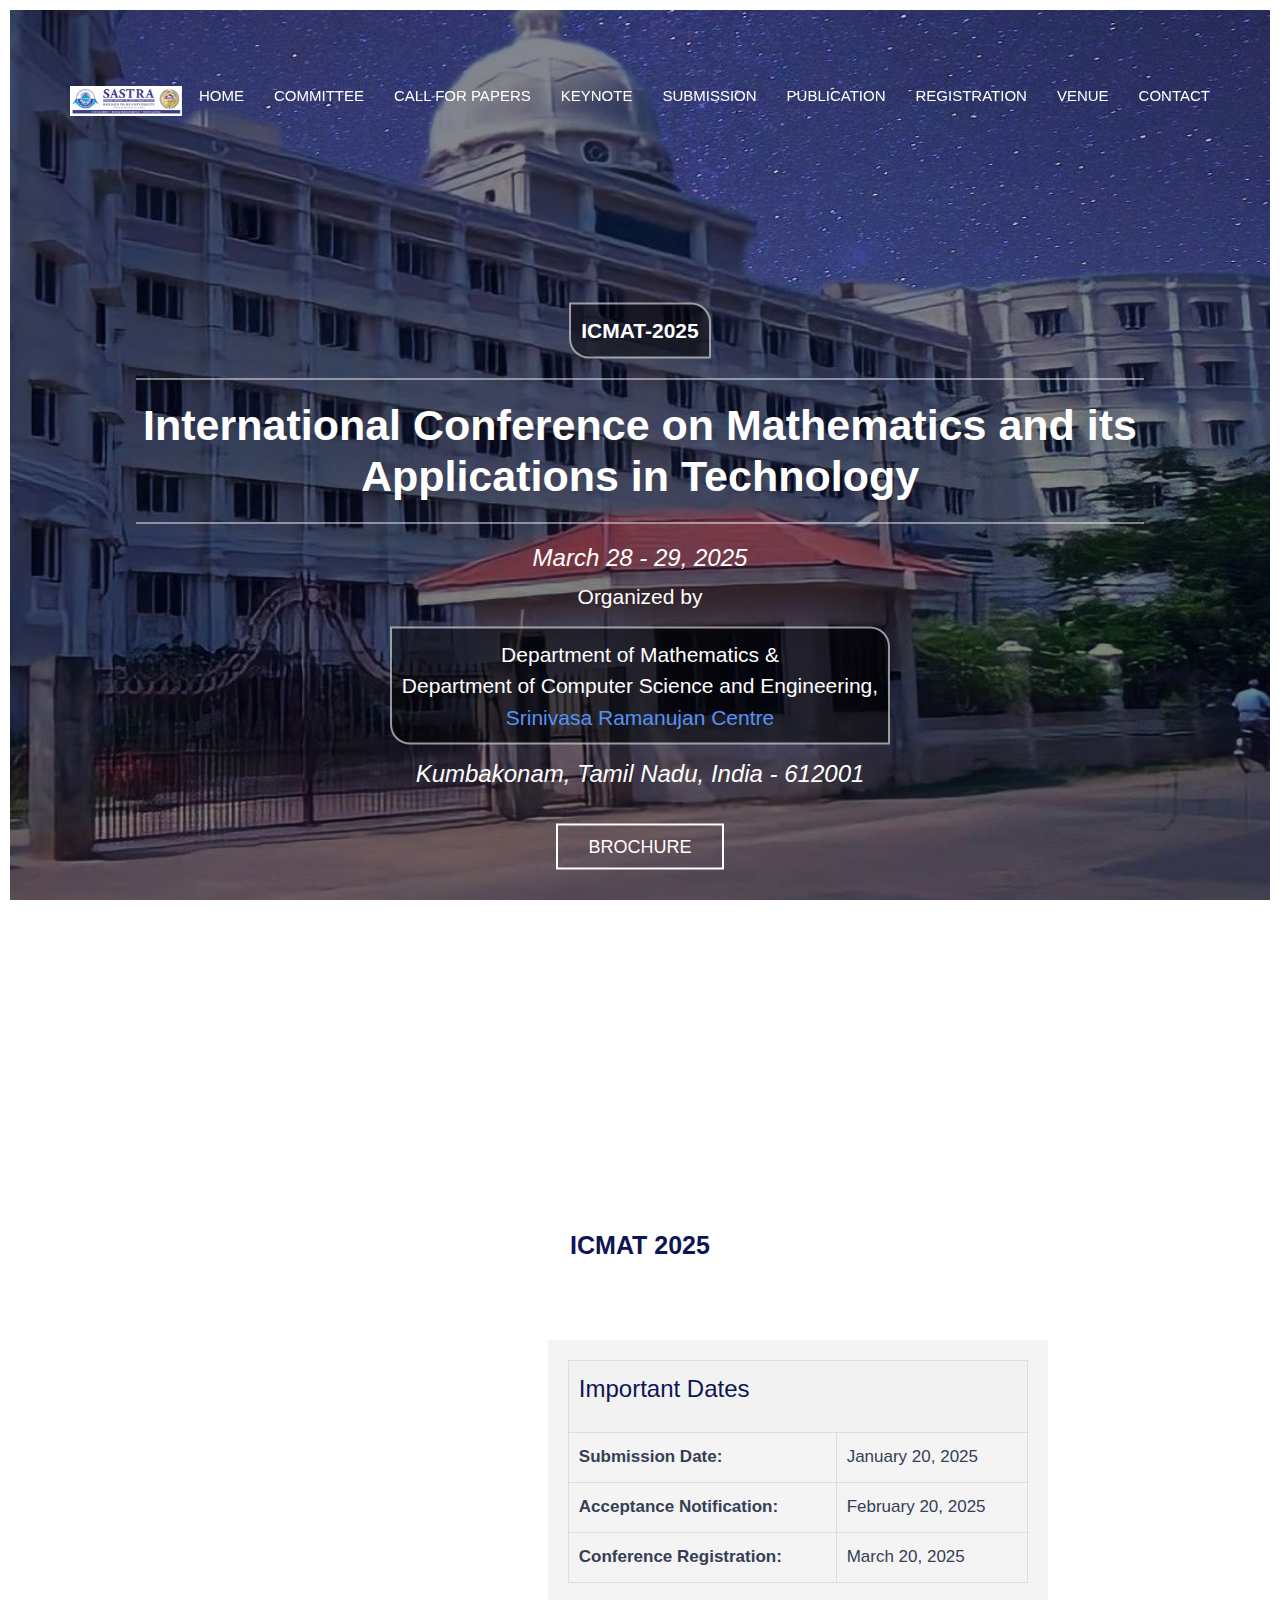
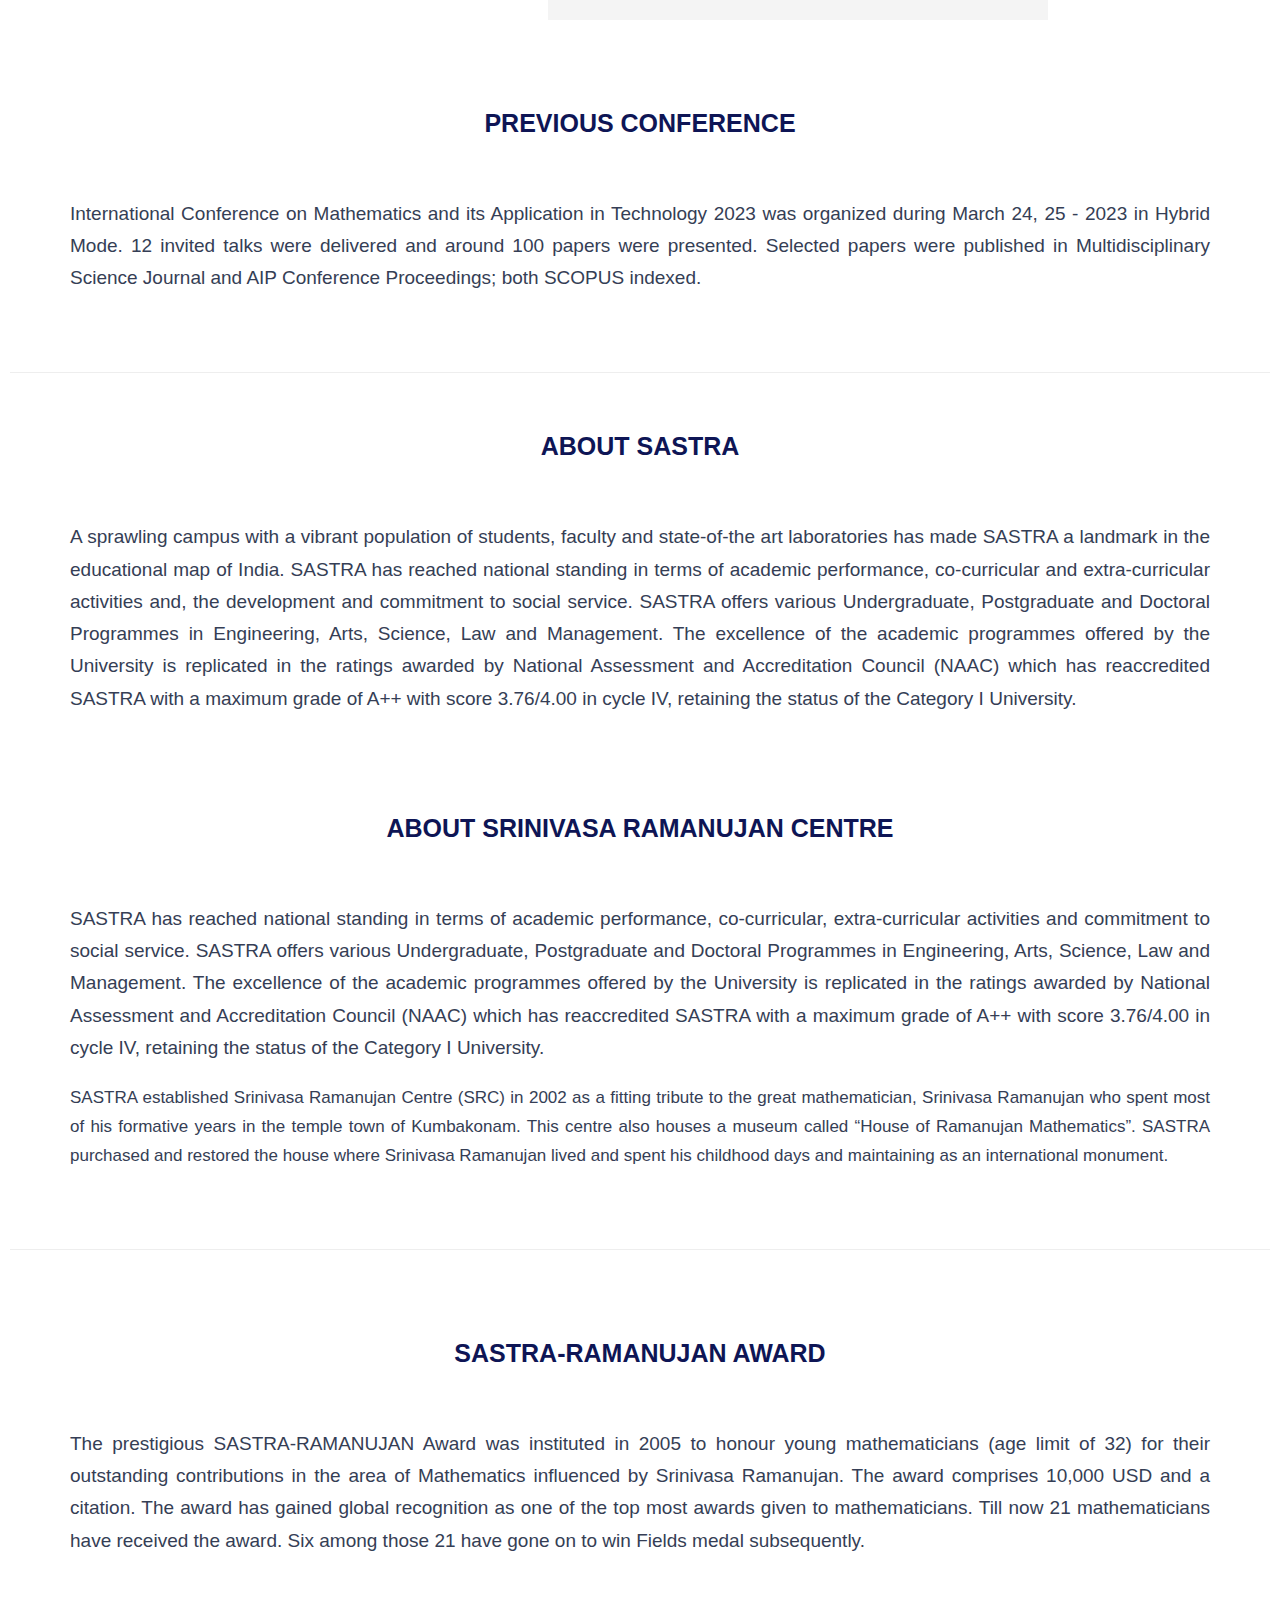
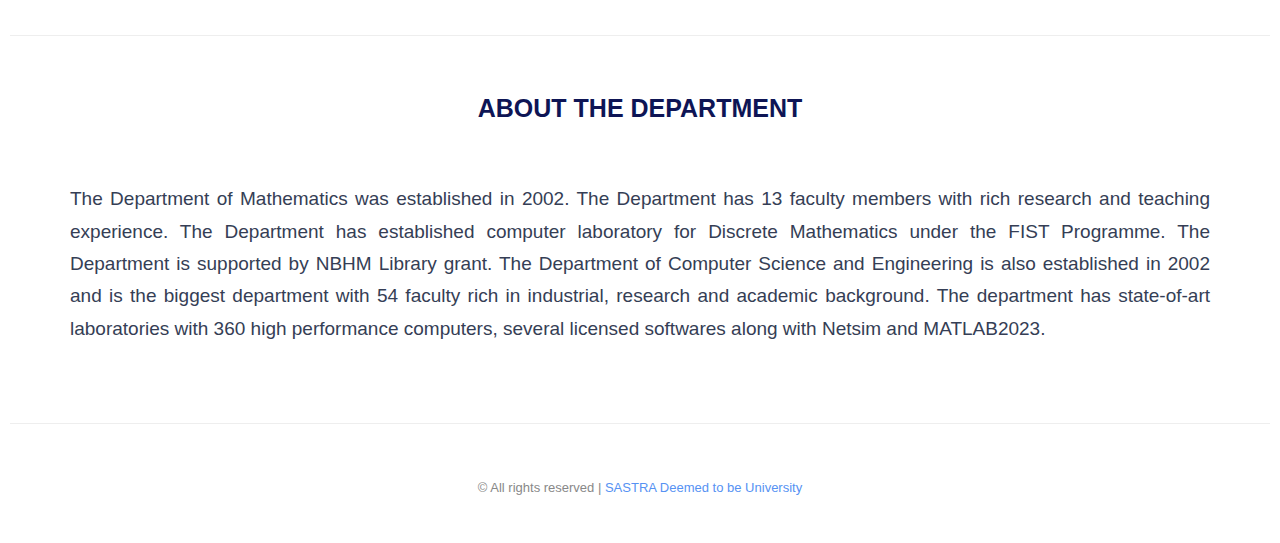
==== index.html @ dbd2f898 "Logo Redirection update" ====
<!DOCTYPE html>
<html>
<head>
    <meta charset="utf-8">
    <meta http-equiv="X-UA-Compatible" content="IE=edge">
    <meta name="viewport" content="width=device-width, initial-scale=1">
    <title>ICMAT-2025</title>
    <!-- favicon -->
    <link href="src.png" rel="icon">
    <!-- web-fonts -->
    <!-- <link href='https://fonts.googleapis.com/css?family=Roboto:100,300,400,700,500' rel='stylesheet' type='text/css'> -->
    <!-- Bootstrap -->
    <link href="css/bootstrap.min.css" rel="stylesheet">
    <!-- Style CSS -->
    <link href="css/style.css" rel="stylesheet">
    <style>
        body {
	        font-family: 'Arial', sans-serif;
        }
        section {
            margin: 3% !important;
        }

        .container1 {
            max-width: 1000px;
            margin: 0 auto;
            box-sizing: border-box;
            overflow: hidden;
            display: flex;
            flex-wrap: wrap;
            }

        /* Style for the image section */
            .image-section1 {
            flex: 1;
            box-sizing: border-box;
            padding: 20px;
            width: 400px; /* Set a fixed width for larger screens */
            height: 300px; /* Set a fixed height */
            overflow: hidden; /* Hide overflow content */
            position: relative; /* Position relative for absolute positioning */
            }

            .image-section1 img {
            width: 100%;
            height: 100%; /* Set the height to 100% to match the container size */
            display: block;
            opacity: 0;
            transition: opacity 0.5s ease-in-out;
            }

            .image-section1 .transparent-block {
            width: 100%;
            height: 100%;
            background: transparent; /* Set background to transparent */
            position: absolute;
            top: 0;
            left: 0;
            }

            /* Style for the dates section */
            .dates-section {
            flex: 1;
            box-sizing: border-box;
            padding: 20px;
            background-color: #f4f4f4;
            margin-top: 20px;
            }

            /* Media query for responsive design */
            @media (max-width: 768px) {
            .container1 {
                flex-direction: column;
            }
            .dates-section {
                margin-top: 50px;
            }

            img {
                height: 100px;
            }
            .image-section1 {
                width: 100%; /* Take full width on smaller screens */
                max-width: none; /* Remove the fixed width on smaller screens */
            }
            }
            
            table {
                width: 100%;
                padding: 10%;
                border-collapse: collapse;
                padding-top: 50px;
            }
            
                /* Style for table headers */
            th, td {
                border: 1px solid #ddd;
                padding: 10px;
                text-align: left;
            }
            
            th {
                background-color: #f2f2f2;
            }
    </style>
</head>

<body id="page-top" data-spy="scroll" data-target=".navbar">
<div id="main-wrapper">
    <!-- Page Preloader -->
    <div id="preloader">
        <div id="status">
            <div class="status-mes"></div>
        </div>
    </div>

    <header class="header">
        <!-- Navigation -->
        <nav class="navbar main-menu" role="navigation">
            <div class="container">
                <div class="navbar-header">
                    <button type="button" class="navbar-toggle" data-toggle="collapse" data-target=".navbar-main-collapse">
                        <span class="sr-only">Toggle navigation</span>
                        <span class="icon-bar"></span>
                        <span class="icon-bar"></span>
                        <span class="icon-bar"></span>
                    </button>
                    <a class="navbar-brand page-scroll" href="https://www.sastra.edu/"><img src="sas24.jpg" alt="SASTRA"></a>
                </div>

                <!-- Collect the nav links, forms, and other content for toggling -->
                <div class="collapse navbar-collapse navbar-right navbar-main-collapse">
                    <ul class="nav navbar-nav">
                        <!-- Hidden li included to remove active class from about link when scrolled up past about section -->
                        <li class="hidden"><a href="#page-top"></a></li>
                        <li><a class="page-scroll" href="index.html">Home</a></li>
                        <li><a class="page-scroll" href="committee.html">Committee</a></li>
                        <li><a class="page-scroll" href="call-for-paper.html">Call for Papers</a></li>
                        <li><a class="page-scroll" href="keynote.html">Keynote</a></li>
                        <li><a class="page-scroll" href="submission.html">Submission</a></li>
                        <li><a class="page-scroll" href="publication.html">Publication</a></li>
                        <li><a class="page-scroll" href="registration.html">Registration</a></li>
                        <li><a class="page-scroll" href="venue.html">Venue</a></li>
                        
                        <li><a class="page-scroll" href="contact.html">Contact</a></li>
                    </ul>
                </div>
                <!-- /.navbar-collapse -->
            </div>
            <!-- /.container -->
        </nav>

        <!-- .nav -->

    </header>

    <div style="height: 130vh;" class="jumbotron text-center">
        <div class="content">
            <p class="lead" style="text-align: center;">
                <strong class = "circle-border">ICMAT-2025 </strong>
            </p> <hr>
            <h1>International Conference on Mathematics and its Applications in Technology</h1><hr>
            <!--<div class="scrolling-text">Your scrolling text goes here. Make it as long as you want!</div>-->
            
            <div  class="event-date"><strong style="font-weight: 300;"><em>March 28 - 29, 2025</em></strong></div>
            <p style="text-align: center;"> Organized by </p>
            <p class="lead" style="text-align: center;">
                <b class = "circle-border"> Department of Mathematics &amp; <br> Department of Computer Science and Engineering, <br>
                    <a href="https://www.sastra.edu/" target="_blank">Srinivasa Ramanujan Centre</a>
                </b>
                <div class="event-date"><strong style="font-weight: 170;"><em>Kumbakonam, Tamil Nadu, India - 612001</em></strong></div>
            </p>
            <a href="ICMAT2025_Brochure.pdf" download>
                <button style="padding-top: .9%; padding-bottom: .9%;" type="button" class="btn btn-default btn-lg">Brochure</button>
            </a>
                    </div>
    </div>
    <!-- .Jumbotron-->
  
    <div style="padding-top: 50px;" class="section-title">
        <h1>ICMAT 2025</h1>
    </div>
    <section class="container1">
        
    <!-- Image Section -->
    <div class="image-section1" id="imageSection1">
        <!-- Transparent block as a placeholder -->
        <div class="transparent-block"></div>
        <!-- Image will be dynamically updated here -->
        <img src="" alt="">
      </div>

    <!-- Dates Section -->
    <div class="dates-section">
      <table>
        <thead>
            <th colspan="2" ><h3>Important Dates</h3></th>
        </thead>
        <tbody>
            <tr>
                <td>
                    <strong>Submission Date:</strong>
                </td>
                <td> January 20, 2025</td>
            </tr>
            <tr>
                <td>
                    <strong>Acceptance Notification:</strong> 
                </td>
                <td> February 20, 2025</td>
            </tr>
            <tr>
                <td>
                    <strong>Conference Registration:</strong> 
                </td>
                <td> March 20, 2025</td>
            </tr>
        </tbody>
      </table>
    </div>
  </section>


    <section style="padding-top: 50px;"  id="section-intro" class="section-wrapper about-event">
        
        <div class="container">
            <div class="section-title">
                <h1>PREVIOUS CONFERENCE</h1>
            </div>
            <p class="lead">
                International Conference on Mathematics and its Application in Technology 2023 was organized during March 24, 25 - 2023 in Hybrid Mode. 12 invited talks were delivered and around 100 papers were presented. Selected papers were published in Multidisciplinary Science Journal and AIP Conference Proceedings; both SCOPUS indexed.
            </p>
        </div>
    </section>
<hr>    <!-- .about-event -->
    <section class="section-wrapper about-event">
        <div class="container">
            <div class="section-title">
                <h1>ABOUT SASTRA</h1>
            </div>
            <p class="lead">
                A sprawling campus with a vibrant population of students, faculty and state-of-the art laboratories has made SASTRA a landmark in the educational map of India. SASTRA has reached national standing in terms of academic performance, co-curricular and extra-curricular activities and, the development and commitment to social service. SASTRA offers various Undergraduate, Postgraduate and Doctoral Programmes in Engineering, Arts, Science, Law and Management. The excellence of the academic programmes offered by the University is replicated in the ratings awarded by National Assessment and Accreditation Council (NAAC) which has reaccredited SASTRA with a maximum grade of A++ with score 3.76/4.00 in cycle IV, retaining the status of the Category I University.
            </p>
        </div>
    </section>
    <section  class="section-wrapper about-event">
        <div class="container">
            <div class="section-title">
                <h1>ABOUT SRINIVASA RAMANUJAN CENTRE</h1>
            </div>
            <p class="lead">
                SASTRA has reached national standing in terms of 
academic performance, co-curricular, extra-curricular 
activities and commitment to social service. SASTRA 
offers various Undergraduate, Postgraduate and 
Doctoral Programmes in Engineering, Arts, Science, 
Law and Management. The excellence of the academic 
programmes offered by the University is replicated in 
the ratings awarded by National Assessment and 
Accreditation Council (NAAC) which has reaccredited 
SASTRA with a maximum grade of A++ with score 
3.76/4.00 in cycle IV, retaining the status of the 
Category I University. 
            </p>
            <p>
                
 SASTRA established Srinivasa Ramanujan Centre 
 (SRC) in 2002 as a fitting tribute to the great 
 mathematician, Srinivasa Ramanujan who spent most of 
 his formative years in the temple town of Kumbakonam. 
 This centre also houses a museum called “House of 
 Ramanujan Mathematics”. 
 SASTRA purchased and restored the house where 
 Srinivasa Ramanujan lived and spent his childhood 
 days and maintaining as an international monument.
 
            </p>
        </div>
    </section>
    <hr>
    <section style="padding-top: 50px;" class="section-wrapper about-event">
        <div class="container">
            <div class="section-title">
                <h1>SASTRA-RAMANUJAN AWARD</h1>
            </div>
            <p class="lead">
                The prestigious SASTRA-RAMANUJAN Award was 
                instituted in 2005 to honour young mathematicians (age 
                limit of 32) for their outstanding contributions in the area 
                of Mathematics influenced by Srinivasa Ramanujan. 
                The award comprises 10,000 USD and a citation. The 
                award has gained global recognition as one of the top 
                most awards given to mathematicians. Till now 21 
                mathematicians have received the award. Six among 
                those 21 have gone on to win Fields medal 
                subsequently.
            </p>
        </div>
    </section>
    <hr>
    <section  class="section-wrapper about-event">
        <div class="container">
            <div class="section-title">
                <h1>ABOUT THE DEPARTMENT</h1>
            </div>
            <p class="lead">
                The Department of Mathematics was established in 
2002. The Department has 13 faculty members with rich 
research and teaching experience. The Department has 
established computer laboratory for Discrete 
Mathematics under the FIST Programme. The 
Department is supported by NBHM Library grant. 
 The Department of Computer Science and 
Engineering is also established in 2002 and is the 
biggest department with 54 faculty rich in industrial, 
research and academic background. The department 
has state-of-art laboratories with 360 high performance 
computers, several licensed softwares along with 
Netsim and MATLAB2023.
            </p>
        </div>
    </section>
    <hr>

    <footer class="footer">
        <div class="copyright-section">
            <div class="container">
                <div class="col-md-12">
                    <div class="copytext text-center">&copy; All rights reserved |  <a href="https://www.sastra.edu/" target="_blank">SASTRA Deemed to be University</a></div>
                </div>
            </div>
            <!-- .container -->
        </div>
        <!-- .copyright-section -->
    </footer>
    <!-- .footer -->

</div>
<!-- #main-wrapper -->

<script>

const imageSection1 = document.getElementById('imageSection1');
    const imageFolder = 'img/';
    const numImages = 10;
    let currentIndex = 1;

    function changeImage() {
      const imgElement = imageSection1.querySelector('img');
      imgElement.style.opacity = 0;
      setTimeout(() => {
        imgElement.src = `${imageFolder}${currentIndex}.jpg`;
        imgElement.style.opacity = 1;
        currentIndex = (currentIndex % numImages) + 1;
      }, 500);
    }

    setInterval(changeImage, 3000);
</script>

<!-- jquery -->
<script src="js/jquery-2.1.4.min.js"></script>

<!-- Bootstrap -->
<script src="js/bootstrap.min.js"></script>

<!-- Plugin JavaScript -->
<script src="js/jquery.easing.min.js"></script>

<!-- Google Maps API Key - Use your own API key to enable the map feature. More information on the Google Maps API can be found at https://developers.google.com/maps/ -->


<!--<script src="js/one-page-nav.js"></script>-->
<script src="js/scripts.js"></script>
</body>
</html>
---- css/style.css ----
/*
Template Name: finadvisor
Description: HTML5 / CSS3 One Page
Version: 1.0
Author: uiCookies.com
*/

/*------------------------------------------------------------------
[Table of contents]

1. Body
    2. Global Typography
    3. Section Background / .gray-bg / .white-bg
	4. Header /
	    4.1. .top-bar
		4.2. Navigation / .navbar
	5. Hero Slider / .hero-slide
	6. Services / .services
	7. About Us / .about-us
	8. Testimonial / .testimonialOne
	9. Team / .team
	10. Pricing Table / .pricing-section
	11. Client Logo / .client-logo
	12. Contact Section
	    12.1. #googleMap
	    12.2. Contact Form
	13. Footer / .footer
	14. Preloader / #preloader




# [Color codes]

# Body  (text): #888
# Heading Color #0E1555
# Theme Color (link color) #4286f4
# Mid grey (sub header) #666666
# -------------------------------------------------------------------*/

body {
  font-family: "Roboto", sans-serif;
  font-size: 17px;
  line-height: 1.7em;
  color: #353e55;
  font-weight: 100;
  background: #ffffff;
  border: 10px solid #fff;
}

b {
  font-weight: 300;
}
.circle-border {
  display: inline-block;
  padding: 10px;
  border: 2px solid rgba(255, 255, 255, 0.576); /* Border color */
  border-radius: 40%; /* Makes it a circle */
  background-color: rgba(0, 0, 0, 0.5);
  border-top-left-radius: 0;
  border-top-right-radius: 20px;
  border-bottom-left-radius: 20px;
  border-bottom-right-radius: 0;
}

/* --------------------------------------
 * Global Typography
 *------------------------------------------*/

h1,
h2,
h3,
h4,
h5,
h6 {
  margin: 0 0 15px;
  color: #0e1555;
}

img {
  vertical-align: middle;
}

h1 {
  font-size: 25px;
  line-height: 1.2em;
  font-weight: 700;
}

h2 {
  font-size: 37px;
  line-height: 1.5em;
  font-weight: 400;
}

h3 {
  font-size: 24px;
  line-height: 1.5em;
  font-weight: 300;
}

h4 {
  font-size: 18px;
  line-height: 1.5em;
  font-weight: 300;
}

h5 {
  font-size: 16px;
  line-height: 1.5em;
  font-weight: 500;
}

h6 {
  font-size: 15px;
  line-height: 24px;
}

/* --------------------------------------
 * LINK STYLE
 *------------------------------------------*/
a {
  color: #5692f3;
  text-decoration: none;
  -webkit-transition: all 0.3s ease 0s;
  -moz-transition: all 0.3s ease 0s;
  -o-transition: all 0.3s ease 0s;
  transition: all 0.3s ease 0s;
}

a,
a:active,
a:focus,
a:active {
  text-decoration: none;
  outline: none;
}

a:hover,
a:focus {
  text-decoration: none;
  color: #999999;
}

p {
  margin-bottom: 20px;
  text-align: justify;
  /* text-align-last: center; */
}

p.lead {
  font-size: 19px;
  line-height: 1.7em;
}

ul {
  margin: 0;
  padding: 0;
  list-style: none;
}

/*Button Style*/
.btn {
  padding: 10px 30px;
  margin-bottom: 0;
  font-size: 16px;
  border-radius: 0;
  font-weight: 500;
  border-width: 2px;
  text-transform: uppercase;
}

.btn-lg {
  font-size: 18px;
  padding: 15px 30px;
}

/*btn-primary*/
.btn-primary {
  background-color: #4286f4;
  border-color: #4286f4;
}

.btn-primary:hover,
.btn-primary:focus,
.btn-primary:active:focus {
  background: transparent;
  color: #4286f4;
  border-color: #4286f4;
}

/*btn-default*/
.btn-default {
  color: #ffffff;
  background-color: transparent;
  border-color: #ffffff;
}

.btn-default:hover,
.btn-default:focus,
.btn-default:active:focus {
  background-color: transparent;
  color: #4286f4;
  border-color: #4286f4;
}

button:focus,
.btn:focus,
.btn:active:focus {
  outline: none;
}

/* --------------------
 * Section Background
 * -------------------*/

.gray-bg {
  background-color: #f0f1f3;
  border-top: 1px solid #eeeeee;
  border-bottom: 1px solid #eeeeee;
}

.white-bg {
  background-color: #ffffff;
}

/* --------------------
 *  main Wrapper
 * -------------------*/
#main-wrapper {
  background: #ffffff;
  overflow: hidden;
}

/*-----------------------------
 * NAVIGATION & HEADER STYLE
 *-------------------------------*/

.header {
  position: absolute;
  left: 15px;
  right: 15px;
  top: 40px;
  z-index: 9;
}

/*Logo*/
.navbar-brand {
  padding: 0;
  height: auto;
  margin: 5px 0 !important;
}

@media (max-width: 768px) {
  .navbar-brand {
    width: 200px;
  }

  .navbar-brand img {
    max-width: 100%;
    height: auto;
  }
}

/*navbar*/

.navbar {
  border-radius: 0;
  padding: 30px 0;
  background: transparent;
  margin: 0;
  font-size: 15px;
  text-transform: uppercase;
}

@media (max-width: 768px) {
  .navbar {
    padding: 10px;
  }
}

/*navbar toggle*/
.navbar-toggle {
  margin: 5px 0;
  padding: 11px 10px;
  background: transparent;
}

.navbar-toggle:hover {
  color: #fff;
}

.navbar-toggle .icon-bar {
  background: #fff;
}

/*Navigation Style*/

.main-menu .navbar-right {
  margin-right: -15px;
}

.main-menu .nav li a {
  color: #ffffff;
  font-weight: 500;
  padding: 15px 0 15px 30px;
}

.main-menu .nav li a:hover,
.main-menu .nav li.active a {
  color: #4286f4;
  background: transparent;
}

.main-menu .nav li a:focus {
  background: transparent;
}

@media (max-width: 991px) {
  .main-menu .nav li a {
    padding-left: 15px;
  }
}

@media (max-width: 768px) {
  .main-menu .nav li {
    text-align: center;
  }

  .main-menu .nav li a {
    padding: 5px 0;
    color: #0e1555;
  }

  .navbar-collapse {
    margin-top: 10px;
    background: #fff;
  }
}

/* Sticky Menu */
.sticky-nav {
  position: fixed;
  right: 0;
  left: 0;
  top: 0;
  z-index: 999;
  background: #ffffff !important;
  padding: 5px 0;
  box-shadow: 0 2px 5px rgba(0, 0, 0, 0.1);
  -webkit-transition: all 0.5s ease-in-out;
  -moz-transition: all 0.5s ease-in-out;
  transition: all 0.5s ease-in-out;
}

.sticky-nav .nav li a {
  color: #0e1555;
}

.sticky-nav .navbar-toggle .icon-bar {
  background: #333;
}

@media (max-width: 768px) {
  .sticky-nav {
    padding-left: 10px;
    padding-right: 10px;
  }
}

/*-------------------
 * Jumbotron
 *-------------------*/

.jumbotron {
  background: url("../img/sastra.jpg");
  background-size: cover;
  padding: 0;
  margin: 0;
  height: 100vh;
  min-height: 700px;
  vertical-align: middle;
  position: relative;
  background-attachment: fixed;
  background-repeat: no-repeat;
  background-position: center center;
  overflow: hidden;
}

.jumbotron .content {
  color: #ffffff;
  position: absolute;
  top: 50%;
  left: 0;
  right: 0;
  height: 50%;
  width: 100%;
  margin: 0 auto;
  padding: 0 10%;
  transform: translateY(-50%);
  -webkit-transform: translateY(-50%);
  -moz-transform: translateY(-50%);
}

.jumbotron .content h1 {
  color: #ffffff;
  font-weight: bold;
}

.jumbotron .content p.lead {
  font-size: 21px;
  line-height: 1.5em;
  color: rgb(255, 255, 255);
}

.jumbotron .content .event-date {
  font-size: 24px;
  margin-bottom: 10px;
}

.jumbotron .btn {
  margin-top: 20px;
}

@media (max-width: 600px) {
  .jumbotron .content {
    min-height: auto;
  }

  .jumbotron .content h1 {
    font-size: 23px;
  }

  .jumbotron .content p.lead {
    font-size: 15px;
  }
}

/*---------------------------
 * Section Wrapper
 *---------------------------*/
.section-wrapper {
  padding: 20px 0;
}

/*---------------------------
 * Section Title
 *---------------------------*/
.section-title {
  margin-bottom: 60px;
  text-align: center;
}

.section-title h1 {
  margin-bottom: 5px;
}

.section-title p {
  font-size: 18px;
  color: #888888;
}

/* ----------------------------------------------
 * About Event
 *-----------------------------------------------*/
.about-event .lead {
  font-size: 19px;
  line-height: 1.7em;
}

.about-event address {
  font-size: 15px;
  color: #888888;
  line-height: 1.8em;
}

.about-event address strong {
  color: #353e55;
}

/* ----------------------------------------------
 * Team Section
 *-----------------------------------------------*/

.team .thumbnail {
  padding: 0;
  line-height: 22px;
  background-color: transparent;
  border: 0;
  margin-bottom: 30px;
}

@media (max-width: 767px) {
  .team .thumbnail {
    margin-bottom: 30px;
  }
}

nav img {
  max-height: 30px; /* Adjust the height as needed */
  margin-right: 10px; /* Add some margin to separate the logo from the links */
}
.team .thumbnail img {
  width: 100%;
}

.team .thumbnail .caption {
  padding: 10px;
}

.team .thumbnail h3 {
  font-size: 16px;
  font-weight: bold;

  margin: 0 40px;
  text-transform: uppercase;
  padding: 10px 0;
}

.team .thumbnail h3 small {
  font-size: 14px;
  color: #888;
  display: block;
  font-weight: normal;
}

.team .social-links li {
  display: inline-block;
  margin-right: 3px;
}

.team .social-links li:last-child {
  margin-right: 0;
}

.team .social-links li a {
  display: block;
  font-size: 14px;
  color: #ccc;
  padding: 0 5px;
}

.team .social-links li a:hover {
  color: #333;
}

/* --------------------------
 * Agenda
 *---------------------------*/
.section-ajenda .session {
  padding: 15px 0;
  border-left: 1px solid #eeeeee;
  margin-bottom: 40px;
}

.section-ajenda .session time {
  padding: 5px 25px 15px;
  border-bottom: 1px solid #eeeeee;
  display: inline-block;
}

.section-ajenda .session h2 {
  margin: 20px 0 0 20px;
}

.section-ajenda .session h3 {
  margin: 20px 0 20px 20px;
  font-size: 20px;
  text-transform: uppercase;
}

.section-ajenda .session h3 span {
  font-size: 14px;
  display: block;
  line-height: 1;
}

/* --------------------------
 * Pricing Table
 *---------------------------*/

.pricing-section .pricing-table-default {
  border: 1px solid #f1f1f1;
  background: #ffffff;
  padding-bottom: 40px;
}

@media (max-width: 766px) {
  .pricing-section .pricing-table-default {
    margin-bottom: 30px;
  }
}

.pricing-section .pricing-head h3 {
  font-size: 15px;
  font-weight: bold;
  text-transform: uppercase;
  color: #ffffff;
  padding: 14px 40px;
  margin: 0;
  background-color: #0e1555;
}

.pricing-section .pricing-head .price {
  display: block;
  font-size: 60px;
  line-height: 60px;
  font-weight: bold;
  padding: 43px 0 0;
}

.pricing-section .pricing-head .price sup {
  font-size: 24px;
  font-weight: bold;
  vertical-align: super;
  top: 0;
}

.pricing-section .pricing-detail {
  margin: 0 50px 25px 50px;
}

.pricing-section .pricing-detail p {
  margin: 0;
}

/*pricing list*/

.pricing-section .pricing-list li {
  display: block;
  padding: 8px 0;
}

.pricing-section .pricing-list li i {
  margin-right: 17px;
}

.pricing-section .pricing-list li:first-child {
  padding-top: 25px;
}

.pricing-section .pricing-list li:last-child {
  padding: 12px 0 0;
}

.pricing-section .pricing-detail .pink-i li {
  position: relative;
}

/* --------------------------
 * Client Logo 
 *---------------------------*/

.client-logo a img {
  width: 100%;
  opacity: 1;
  -webkit-transition: all 0.8s ease 0s;
  -moz-transition: all 0.8s ease 0s;
  -o-transition: all 0.8s ease 0s;
  transition: all 0.8s ease 0s;
}

.client-logo a:hover img {
  opacity: 0.5;
}

@media (max-width: 992px) {
  .client-logo .section-margin {
    margin-bottom: 30px;
  }
}

/* ------------------
 * Google Map
 * ------------------*/

#googleMap {
  height: 320px;
  border: 5px solid #ffffff;
  margin-bottom: 100px;
}

/* ---------------------------
 * Subscribe Form
 * --------------------------- */

.subscribe-form {
  text-align: center;
}

/*-------------------
 * Form Style
 *-------------------*/

.form-control {
  height: 46px;
  padding: 0 20px;
  font-size: 14px;
  line-height: 46px;
  color: #969595;
  border: 1px solid #f1f1f1;
  border-radius: 0;
  box-shadow: none;
}

.form-control.input-lg {
  height: 60px;
  padding: 0 20px;
  font-size: 18px;
  line-height: 60px;
  color: #969595;
  border: 1px solid #f1f1f1;
  border-radius: 0;
  box-shadow: none;
  min-width: 400px;
}

.form-control:focus,
.form-control:active {
  box-shadow: none;
  border-color: #4286f4;
}

@media (max-width: 600px) {
  .form-control.input-lg {
    min-width: auto;
    display: block;
  }
}

/* --------------------------------------------
 *   Footer
 *---------------------------------------------- */

/* Copyright */

.footer .copyright-section {
  font-size: 13px;
  color: #888888;
  padding: 30px 0;
}

.footer .copyright-section .copytext {
  font-weight: 400;
  display: block;
}

/* ---------------------------------------------- /*
 * Preloader
/* ---------------------------------------------- */
#preloader {
  background: #ffffff;
  bottom: 0;
  left: 0;
  position: fixed;
  right: 0;
  top: 0;
  z-index: 9;
}

#status,
.status-mes {
  background-image: url(../img/preloader.png);
  background-position: center;
  background-repeat: no-repeat;
  height: 300px;
  left: 40%;
  margin: -100px 0 0 -100px;
  position: absolute;
  top: 40%;
  width: 300px;
}

.status-mes {
  background: none;
  left: 0;
  margin: 0;
  text-align: center;
  top: 65%;
}

.navbar-brand img {
  /* height: 50px; Adjust the height as needed */
  display: inline-block;

  margin-top: 10px;
  vertical-align: middle !important;
}

/* Ensure the image is always visible */
.navbar-header {
  flex-shrink: 0; /* Prevents the image from shrinking */
}

.navbar-right {
  margin-left: auto; /* Ensures right alignment of the menu */
}

/* Adjust the size of the navbar toggle button */
.navbar-toggle {
  margin-top: 8px;
}

@media (min-width: 1200px) {
  .navbar-brand img {
    position: fixed;
  }
}

section {
  margin: 10%;
}

@media (max-width: 500px) {
  section {
    margin: 2%; /* 1 column on small screens */
  }
}
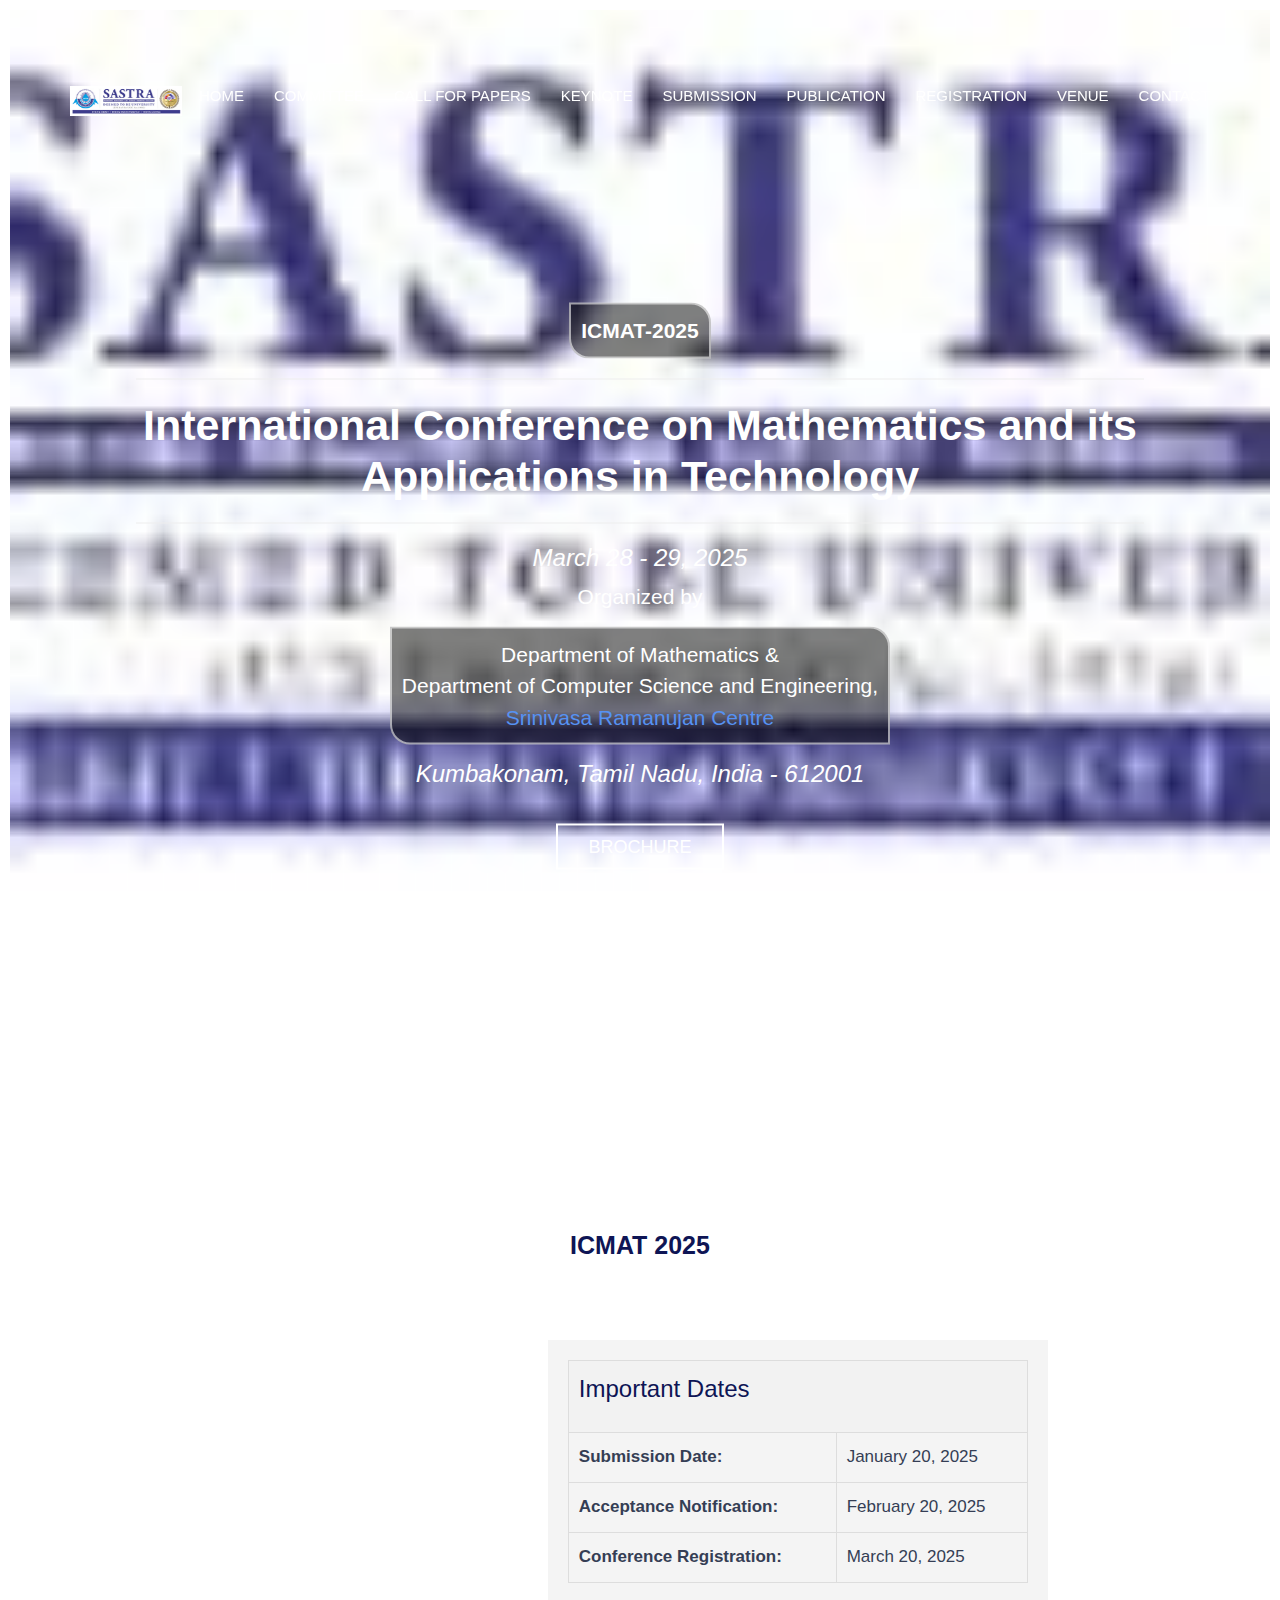
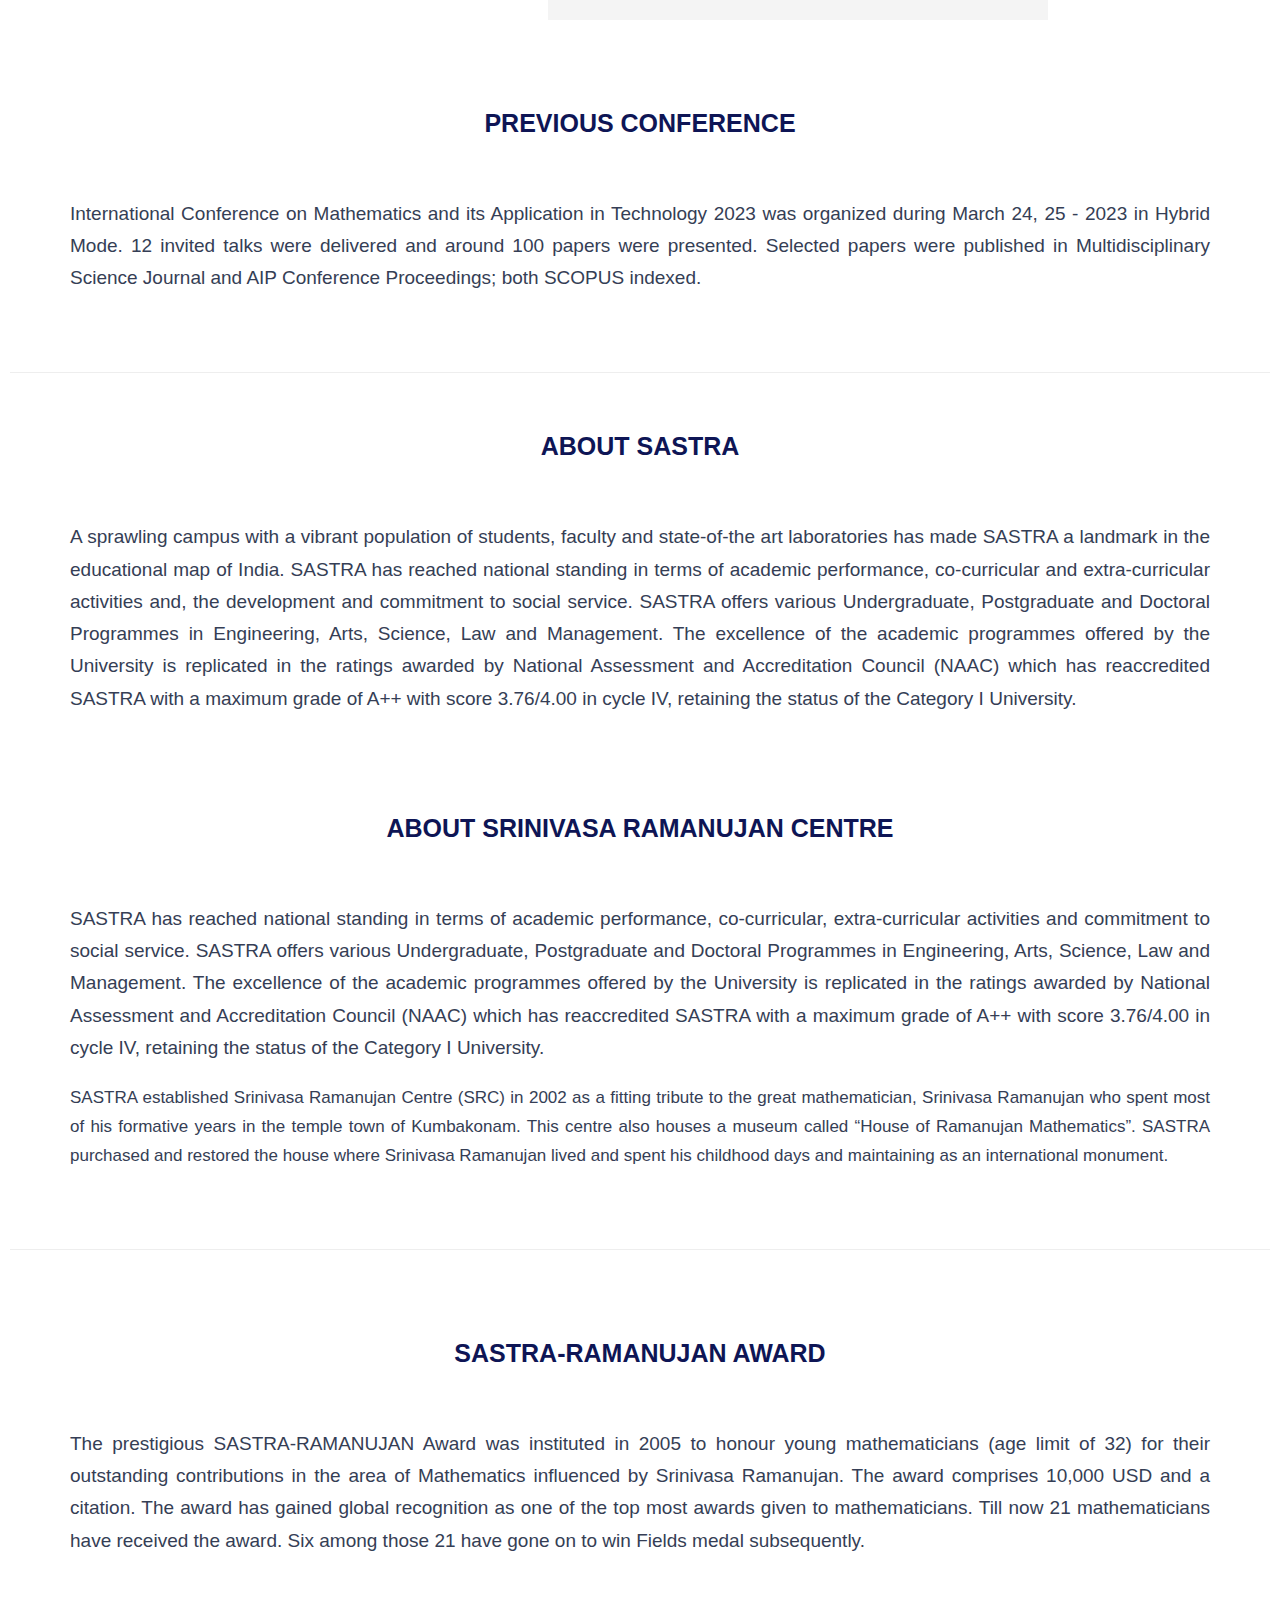
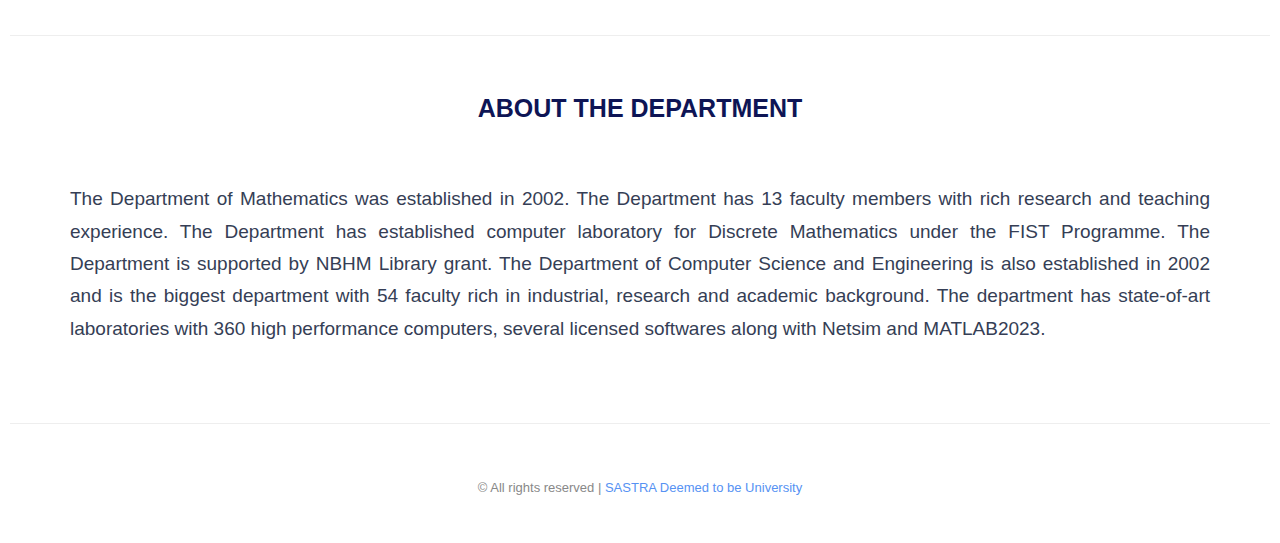
==== commit 7bfd3c98: "Files Location optimization" ====
--- a/index.html
+++ b/index.html
@@ -125,7 +125,7 @@
                         <span class="icon-bar"></span>
                         <span class="icon-bar"></span>
                     </button>
-                    <a class="navbar-brand page-scroll" href="https://www.sastra.edu/"><img src="sas24.jpg" alt="SASTRA"></a>
+                    <a class="navbar-brand page-scroll" href="https://www.sastra.edu/"><img src="img/sas24.jpg" alt="SASTRA"></a>
                 </div>
 
                 <!-- Collect the nav links, forms, and other content for toggling -->
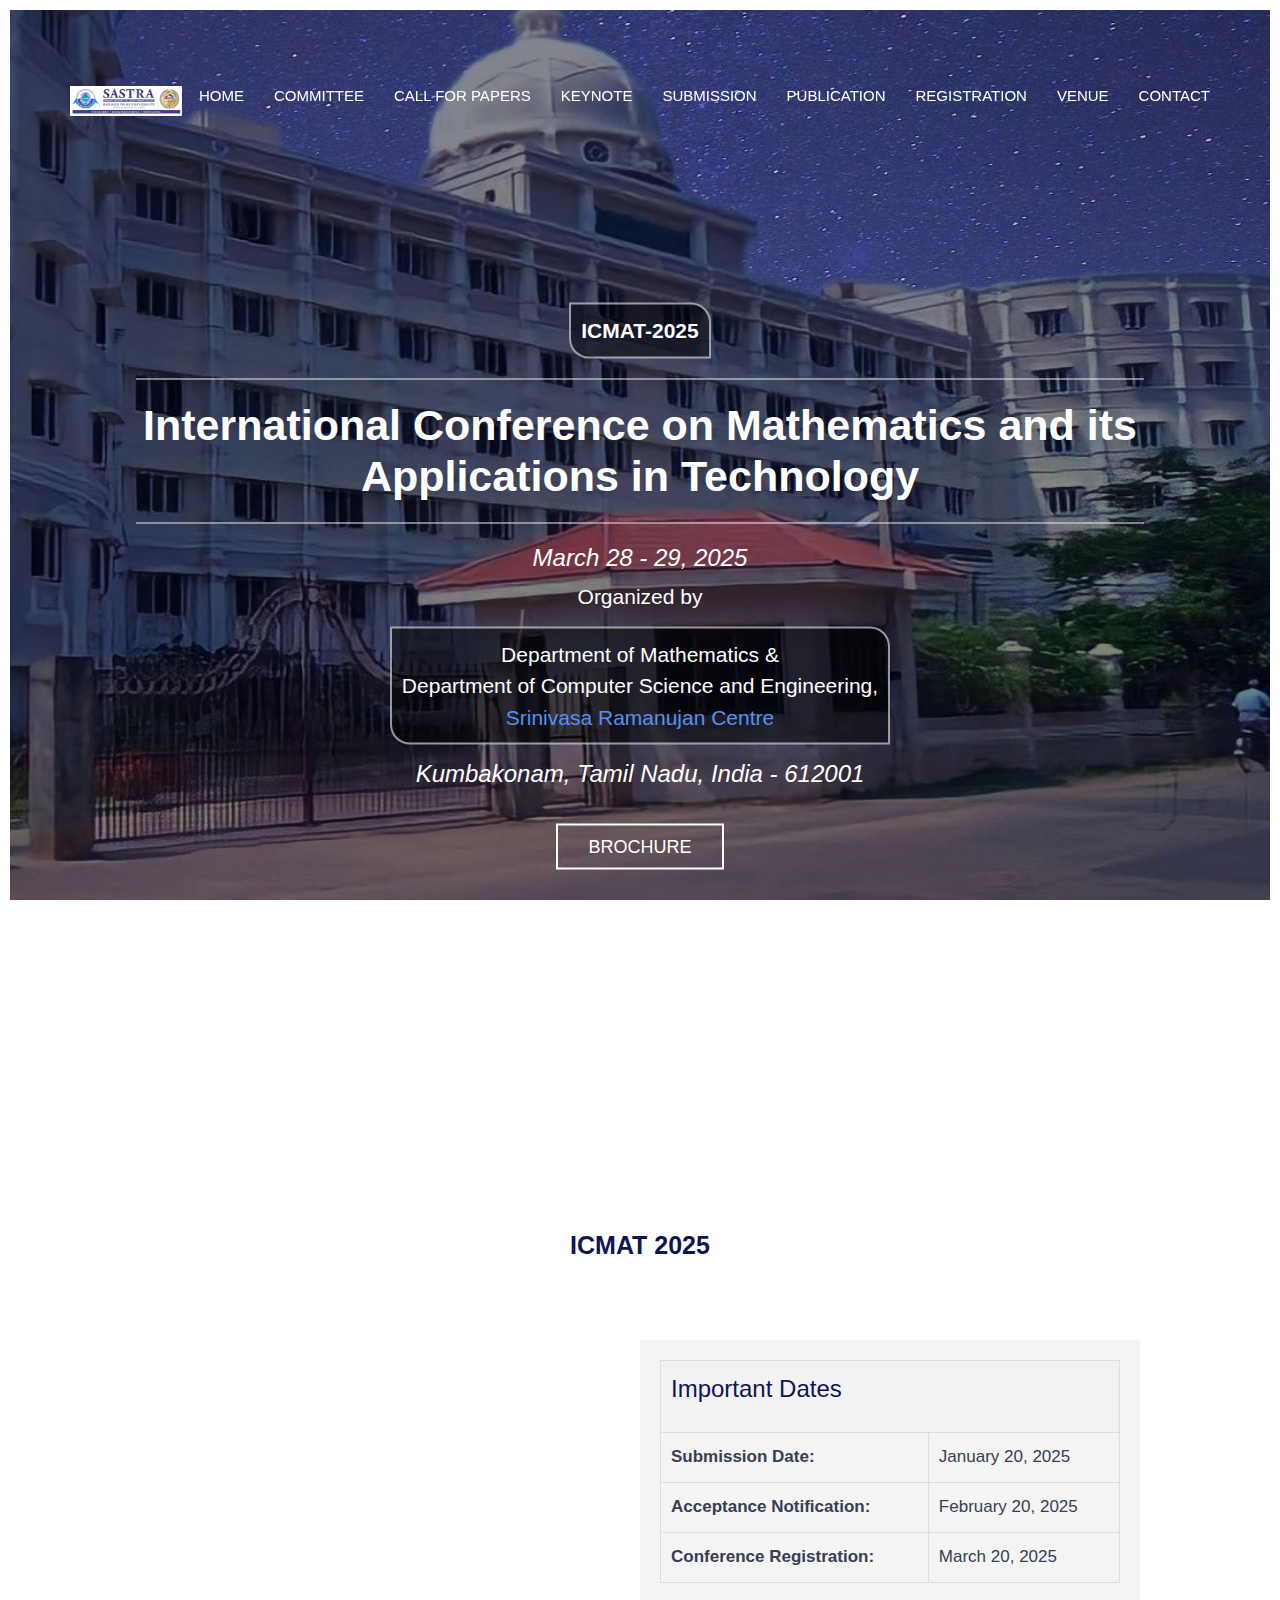
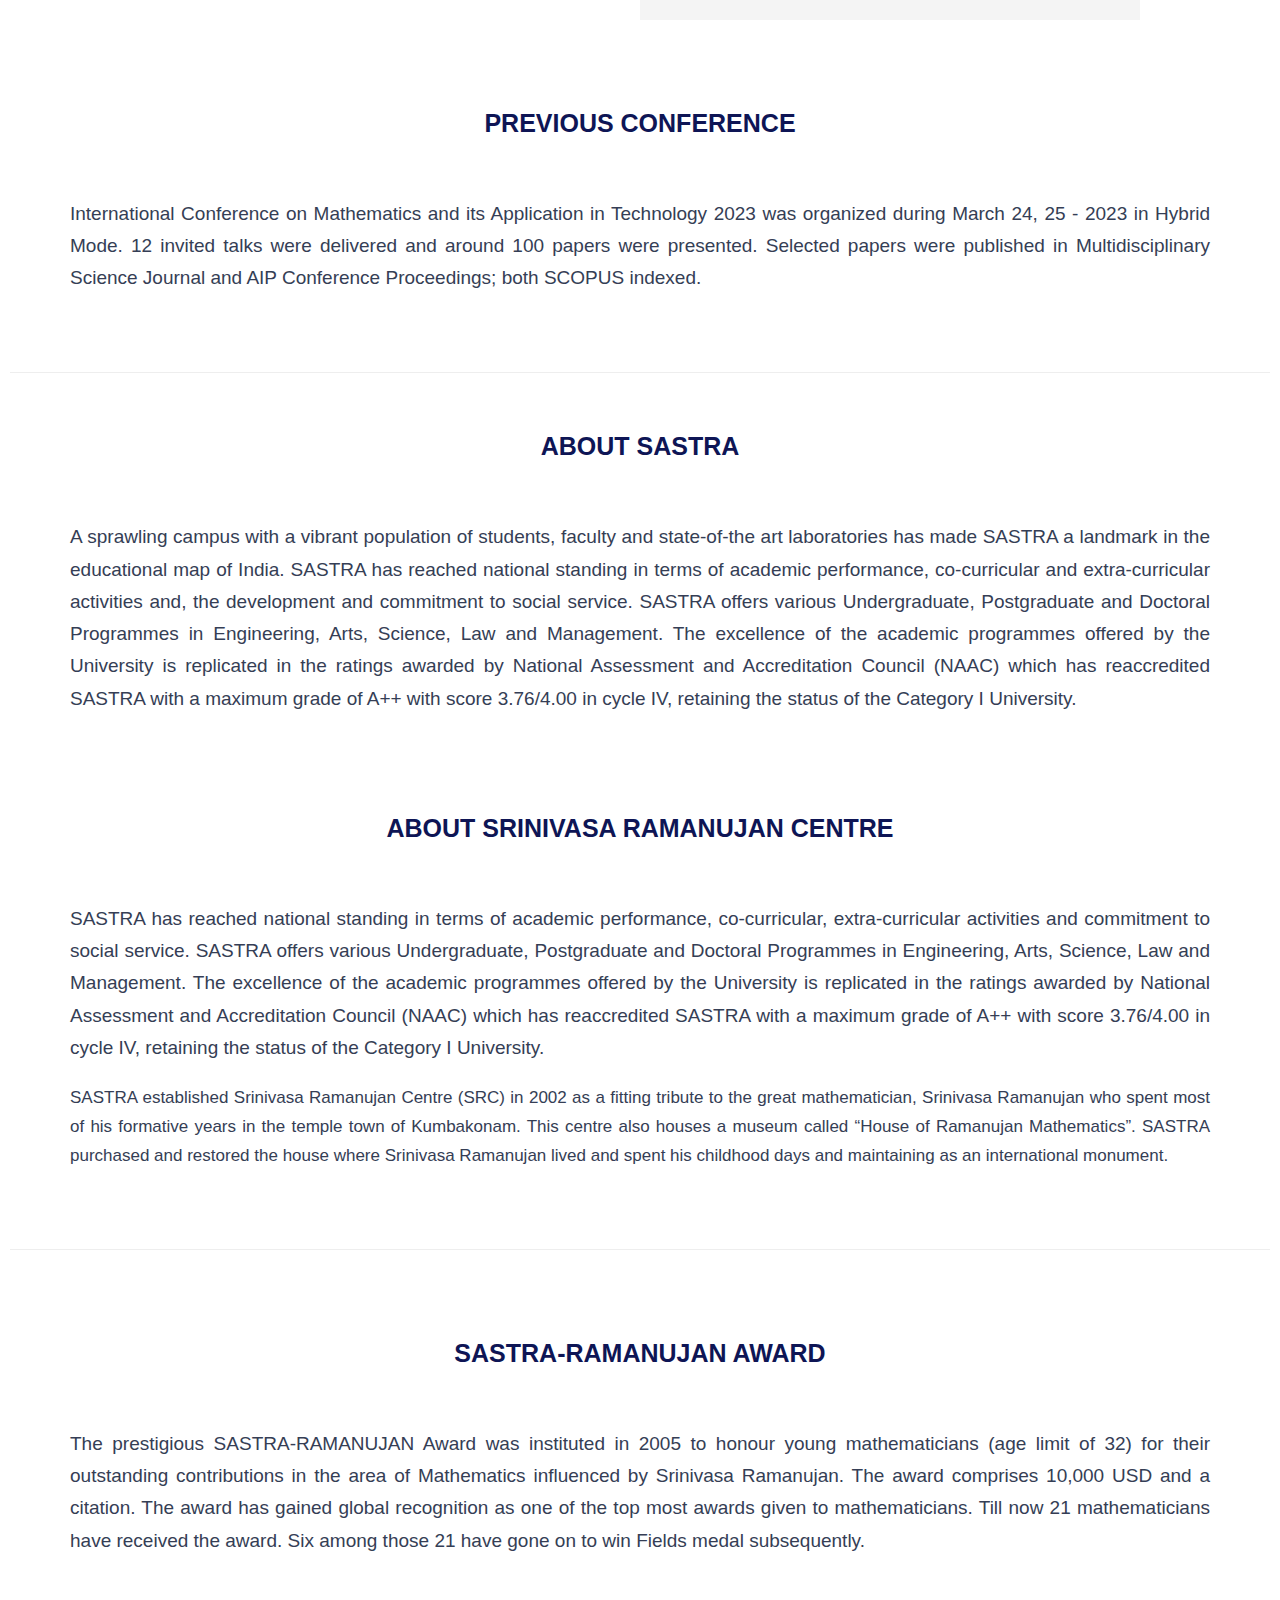
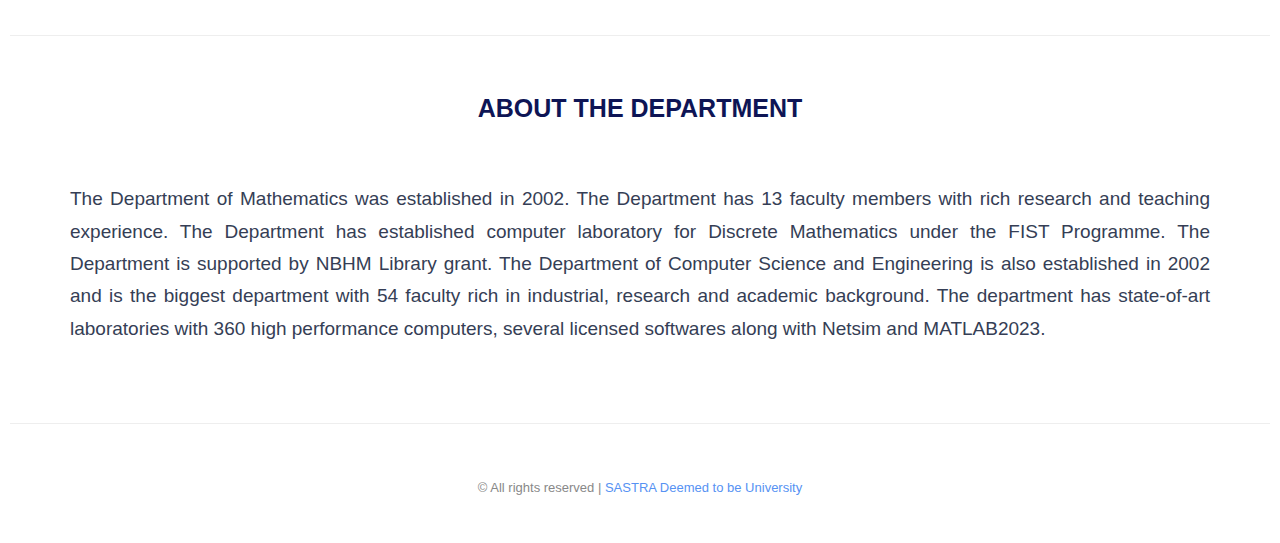
==== commit c259d775: "Container re-centered" ====
--- a/index.html
+++ b/index.html
@@ -180,7 +180,9 @@
     <div style="padding-top: 50px;" class="section-title">
         <h1>ICMAT 2025</h1>
     </div>
-    <section class="container1">
+
+
+    <section class="container1" style="margin: 0 auto !important;">
         
     <!-- Image Section -->
     <div class="image-section1" id="imageSection1">
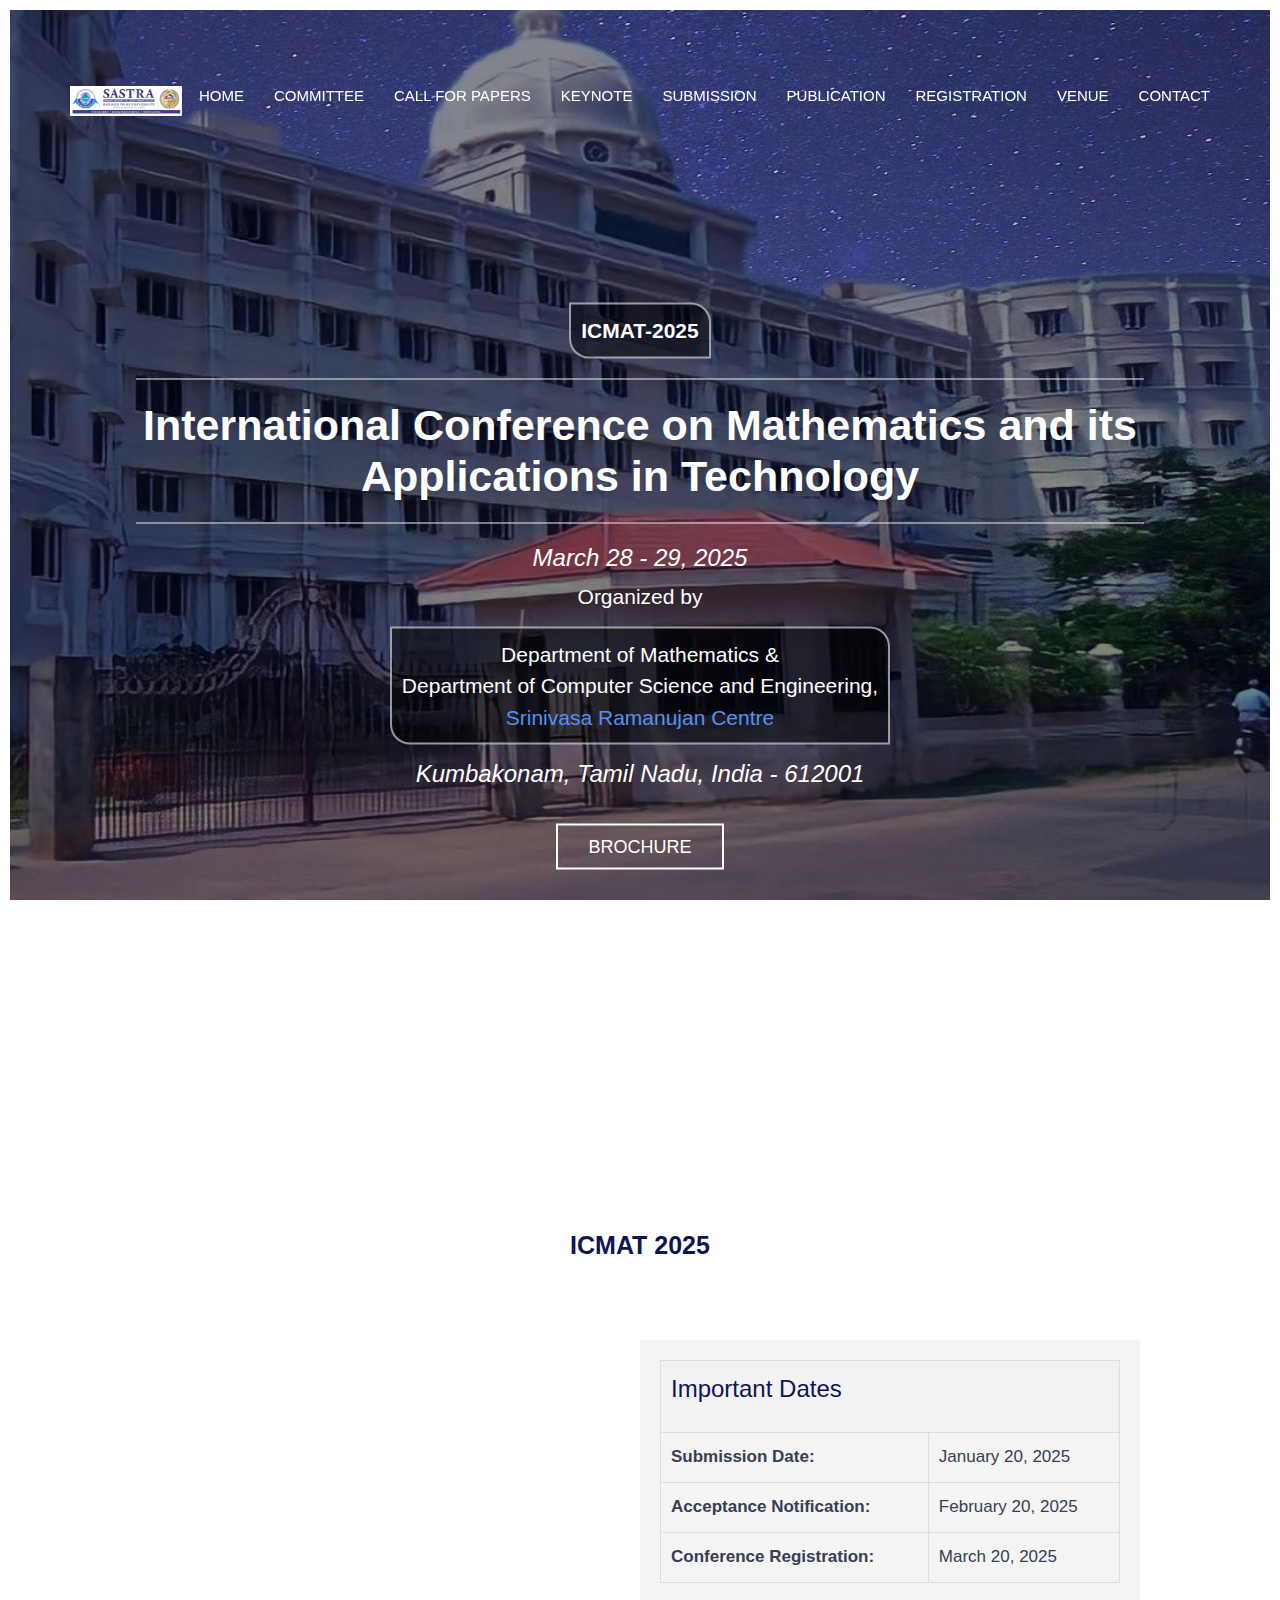
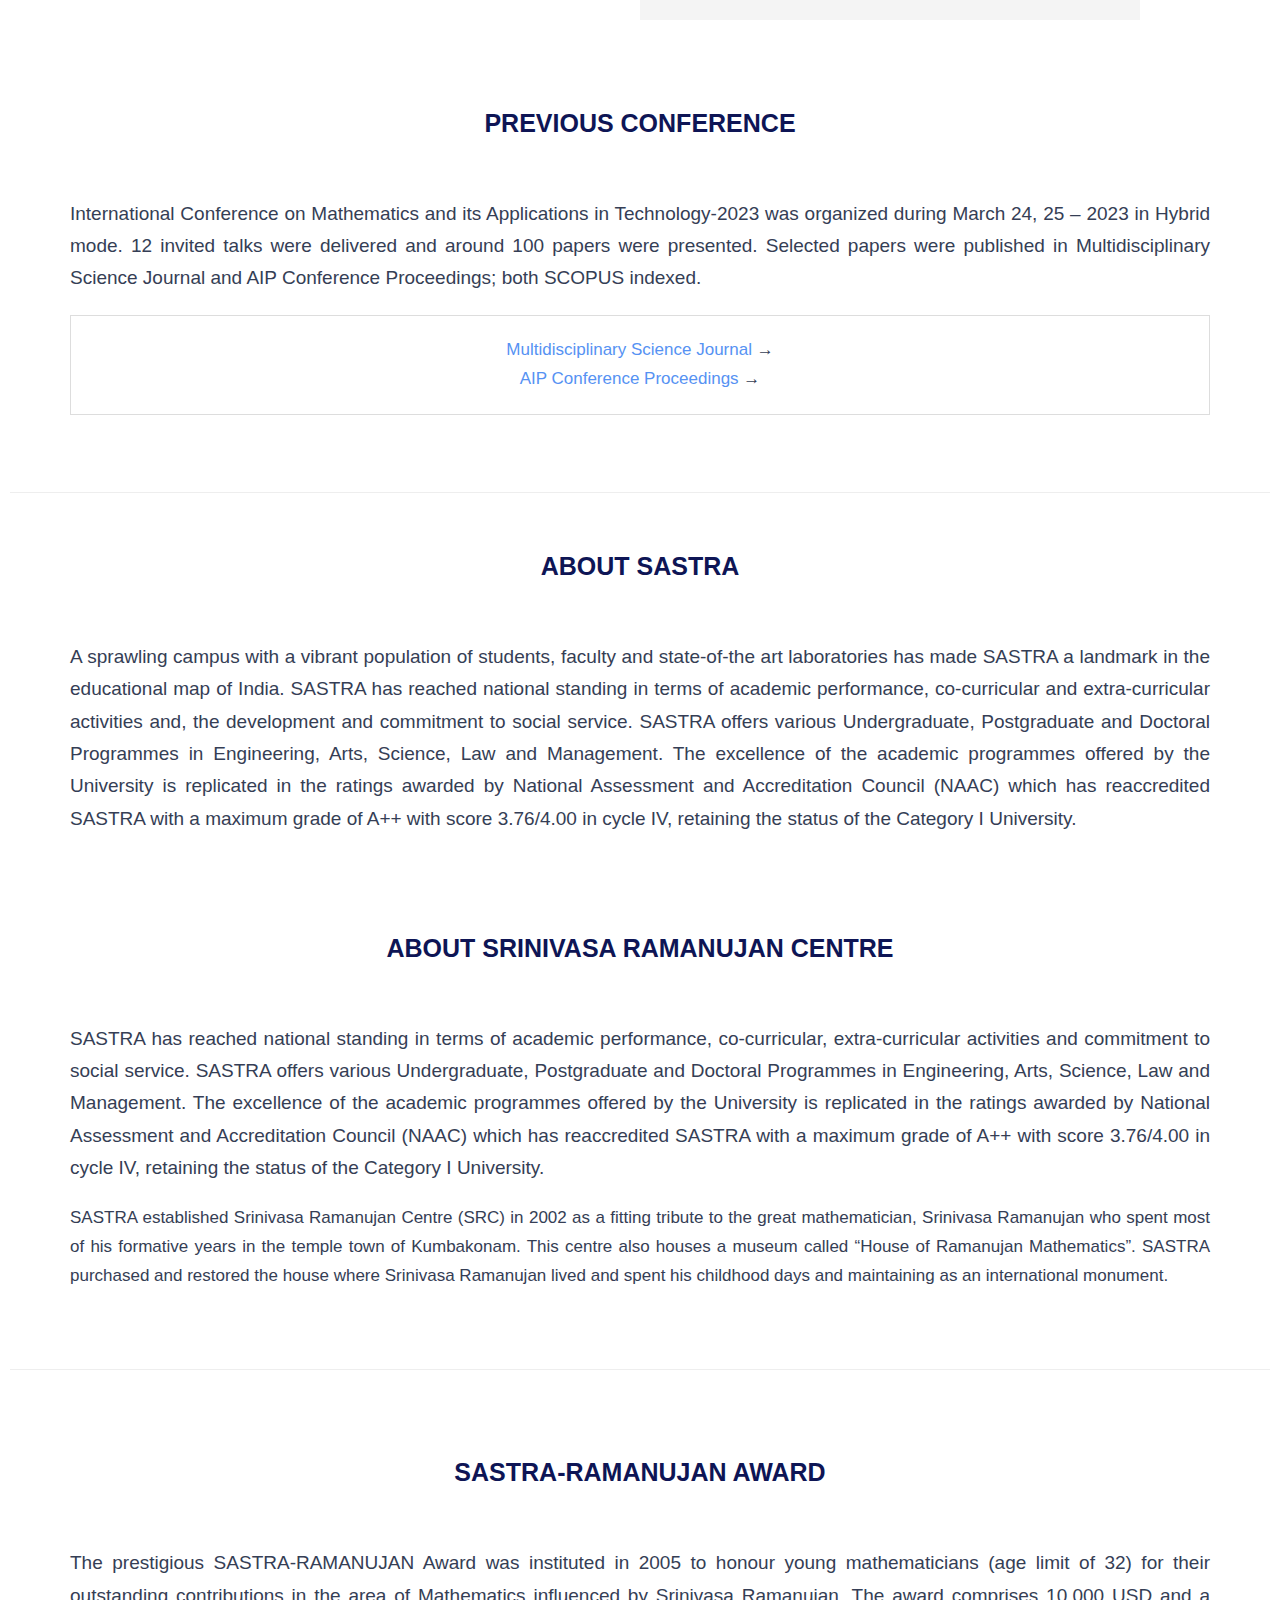
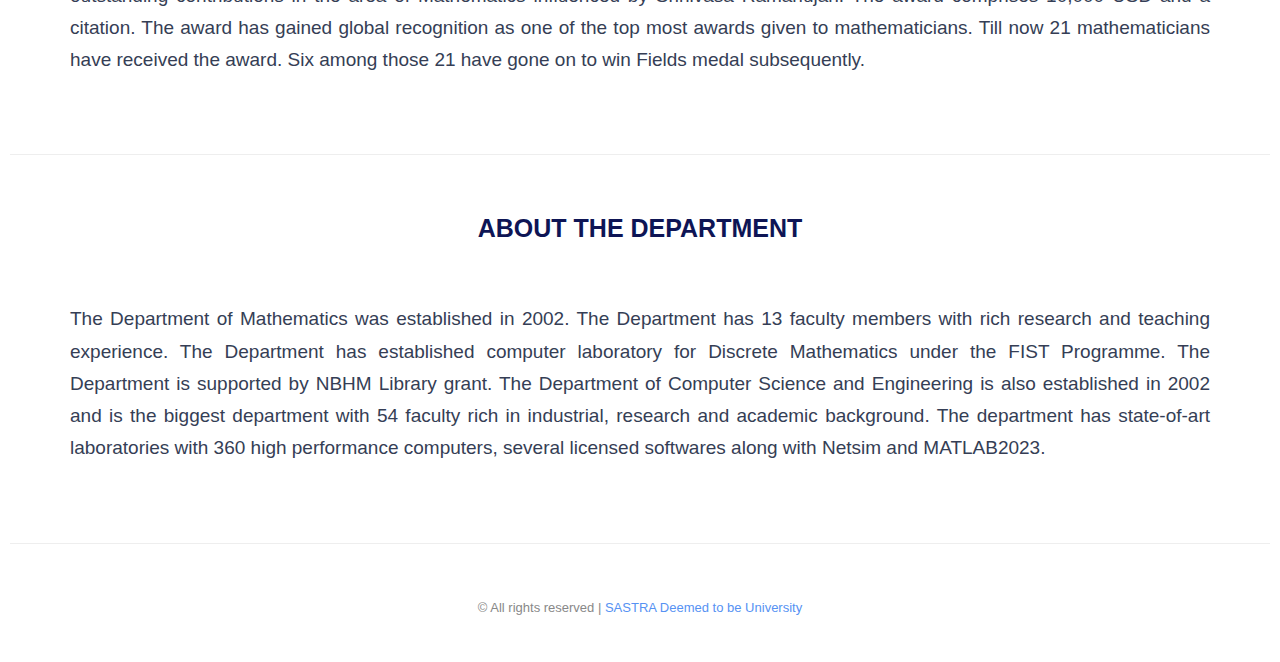
==== commit 46b379d7: "Update brochure download link, speaker information, and payment details in index.html, keynote.html," ====
--- a/index.html
+++ b/index.html
@@ -6,7 +6,7 @@
     <meta name="viewport" content="width=device-width, initial-scale=1">
     <title>ICMAT-2025</title>
     <!-- favicon -->
-    <link href="src.png" rel="icon">
+    <link href="img/src.png" rel="icon">
     <!-- web-fonts -->
     <!-- <link href='https://fonts.googleapis.com/css?family=Roboto:100,300,400,700,500' rel='stylesheet' type='text/css'> -->
     <!-- Bootstrap -->
@@ -125,7 +125,7 @@
                         <span class="icon-bar"></span>
                         <span class="icon-bar"></span>
                     </button>
-                    <a class="navbar-brand page-scroll" href="https://www.sastra.edu/"><img src="img/sas24.jpg" alt="SASTRA"></a>
+                    <a class="navbar-brand page-scroll" href="https://www.sastra.edu/"> <img src="img/sas24.jpg" alt="SASTRA"></a>
                 </div>
 
                 <!-- Collect the nav links, forms, and other content for toggling -->
@@ -170,7 +170,7 @@
                 </b>
                 <div class="event-date"><strong style="font-weight: 170;"><em>Kumbakonam, Tamil Nadu, India - 612001</em></strong></div>
             </p>
-            <a href="ICMAT2025_Brochure.pdf" download>
+            <a href="assets/ICMAT2025.pdf" download>
                 <button style="padding-top: .9%; padding-bottom: .9%;" type="button" class="btn btn-default btn-lg">Brochure</button>
             </a>
                     </div>
@@ -230,7 +230,13 @@
                 <h1>PREVIOUS CONFERENCE</h1>
             </div>
             <p class="lead">
-                International Conference on Mathematics and its Application in Technology 2023 was organized during March 24, 25 - 2023 in Hybrid Mode. 12 invited talks were delivered and around 100 papers were presented. Selected papers were published in Multidisciplinary Science Journal and AIP Conference Proceedings; both SCOPUS indexed.
+                International Conference on Mathematics and its Applications in Technology-2023 was organized during March 24, 25 – 2023 in Hybrid mode. 12 invited talks were delivered and around 100 papers were presented. Selected papers were published in Multidisciplinary Science Journal and AIP Conference Proceedings; both SCOPUS indexed. 
+                <div style="display: flex; justify-content: center; align-items: center; border: 1px solid #ddd; padding: 20px; flex-wrap: wrap;">
+                    <ul style="list-style-type: none; padding: 0; text-align: center;">
+                        <li><a href="https://malque.pub/ojs/index.php/msj/issue/view/91" target="_blank">Multidisciplinary Science Journal</a> &rarr;</li>
+                        <li><a href="https://pubs.aip.org/aip/acp/issue/3180/1" target="_blank">AIP Conference Proceedings</a> &rarr;</li>
+                    </ul>
+                </div>
             </p>
         </div>
     </section>
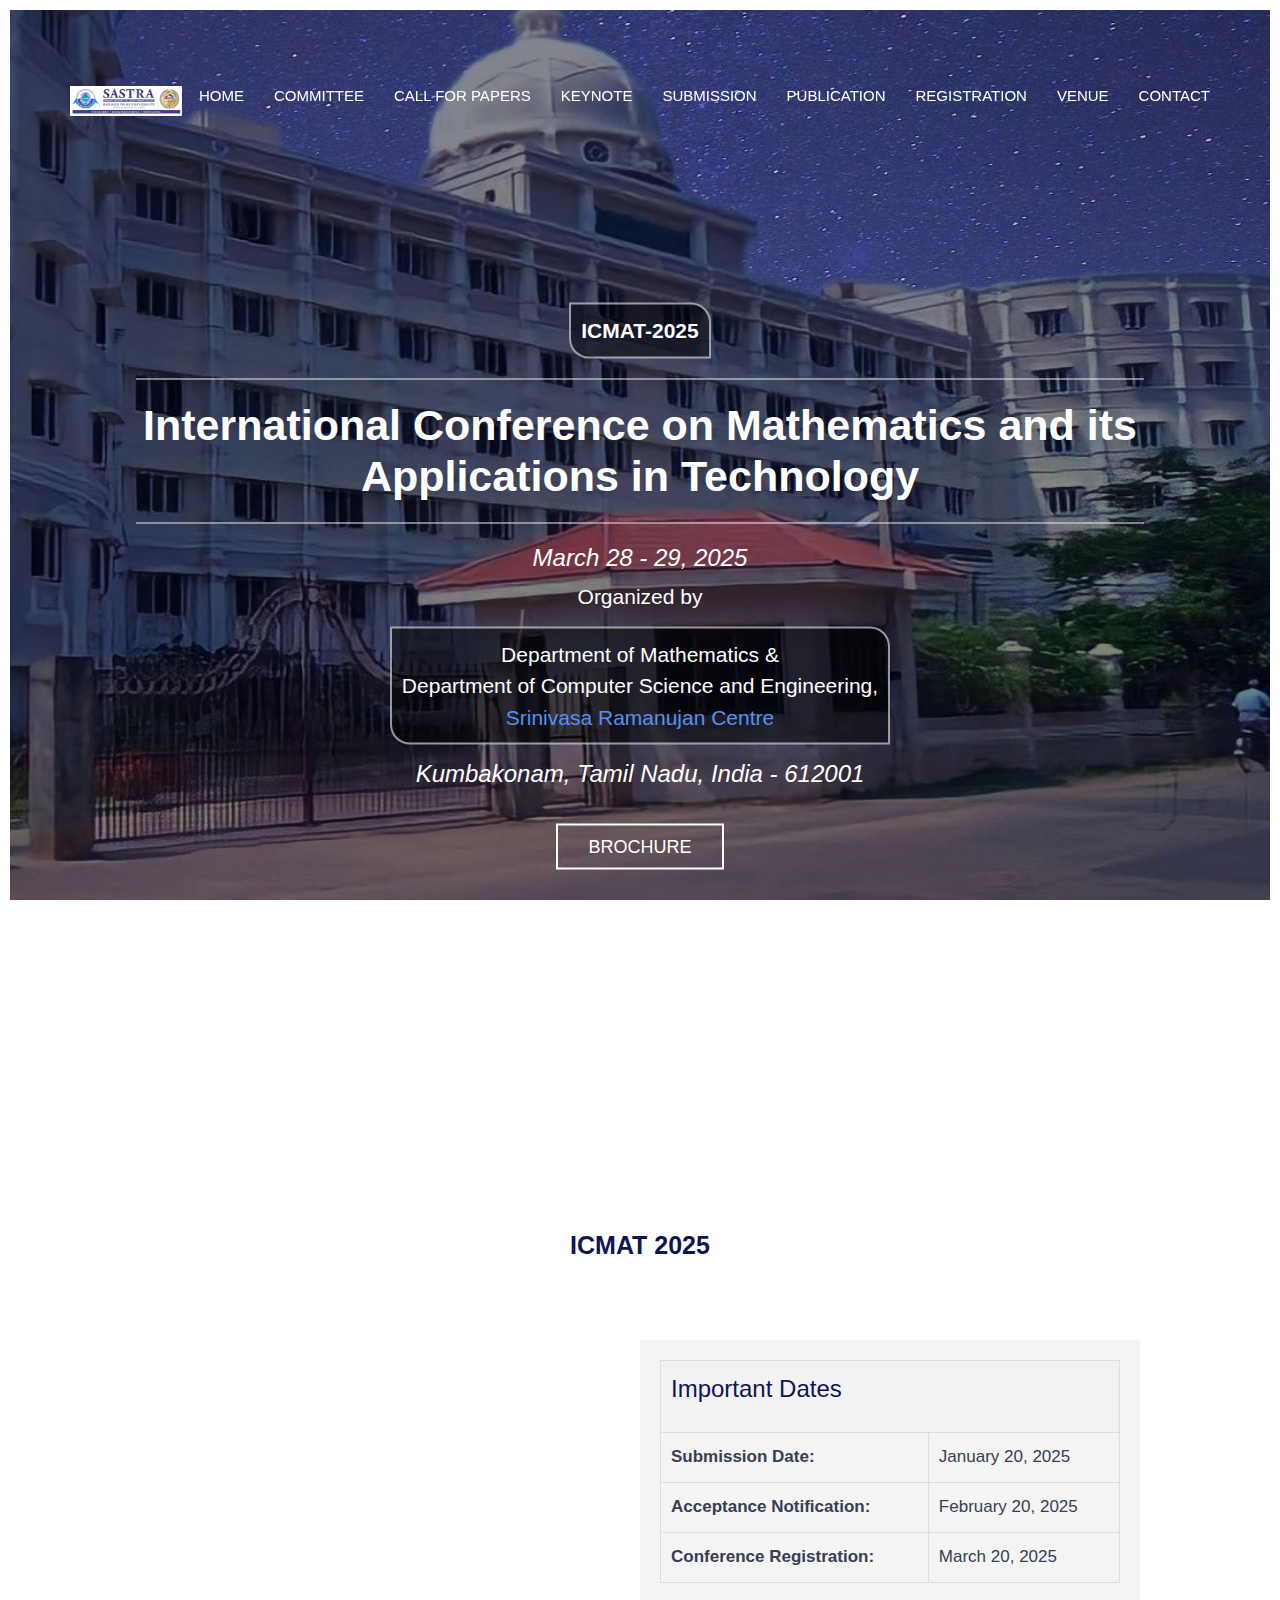
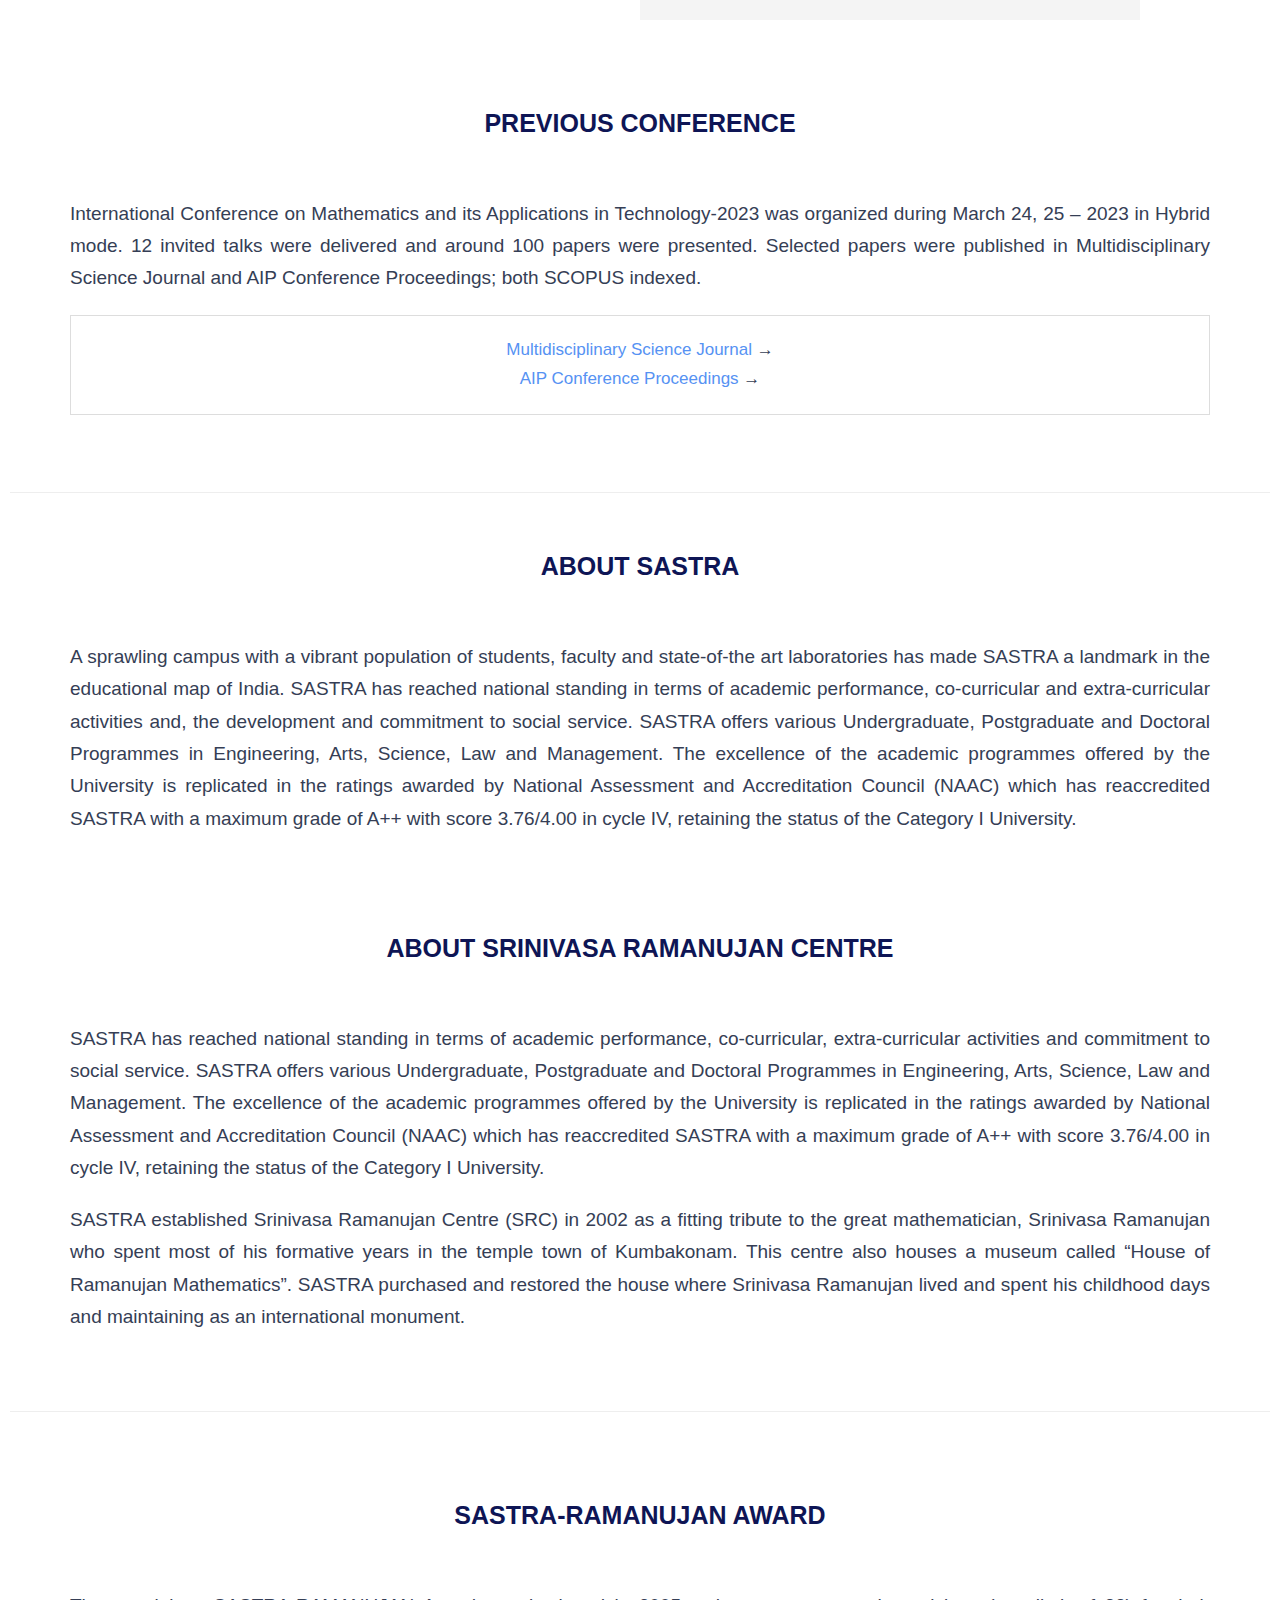
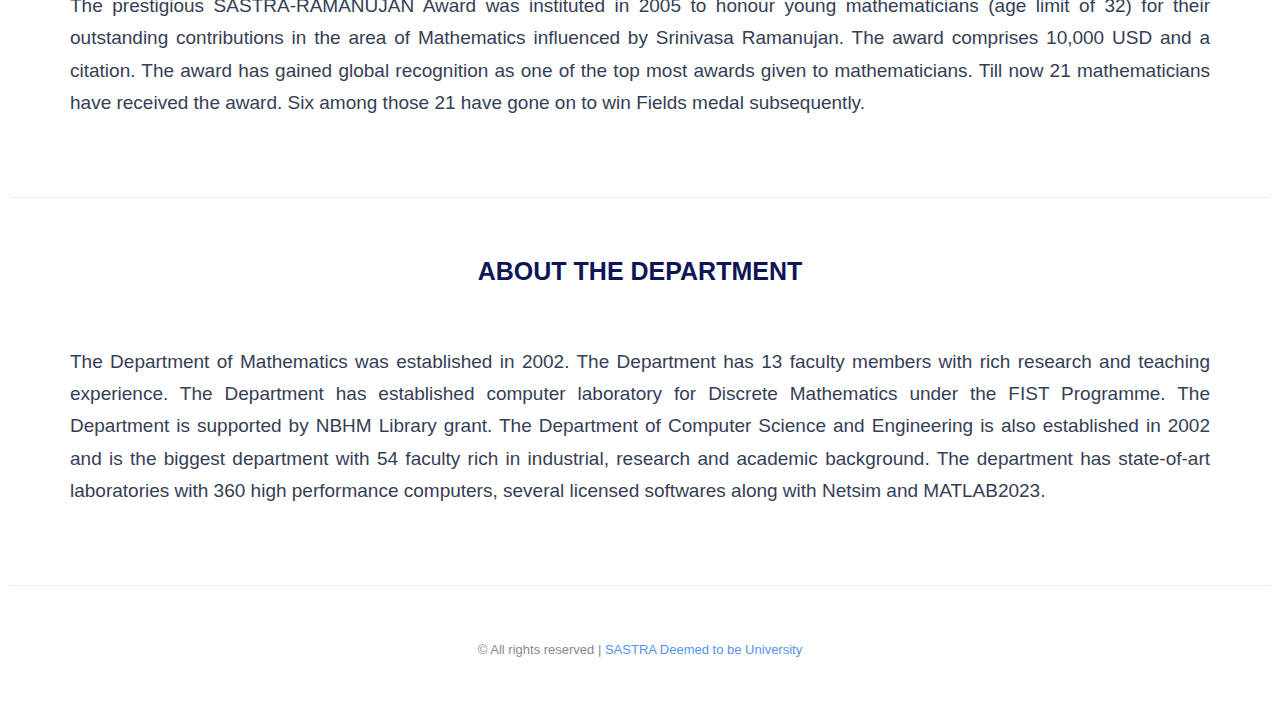
==== commit 3696b3d7: "Update style.css to enhance font sizes for better readability on smaller screens" ====
--- a/index.html
+++ b/index.html
@@ -1,5 +1,6 @@
 <!DOCTYPE html>
 <html>
+
 <head>
     <meta charset="utf-8">
     <meta http-equiv="X-UA-Compatible" content="IE=edge">
@@ -15,8 +16,9 @@
     <link href="css/style.css" rel="stylesheet">
     <style>
         body {
-	        font-family: 'Arial', sans-serif;
-        }
+            font-family: 'Arial', sans-serif;
+        }
+
         section {
             margin: 3% !important;
         }
@@ -28,50 +30,62 @@
             overflow: hidden;
             display: flex;
             flex-wrap: wrap;
-            }
+        }
 
         /* Style for the image section */
-            .image-section1 {
+        .image-section1 {
             flex: 1;
             box-sizing: border-box;
             padding: 20px;
-            width: 400px; /* Set a fixed width for larger screens */
-            height: 300px; /* Set a fixed height */
-            overflow: hidden; /* Hide overflow content */
-            position: relative; /* Position relative for absolute positioning */
-            }
-
-            .image-section1 img {
+            width: 400px;
+            /* Set a fixed width for larger screens */
+            height: 300px;
+            /* Set a fixed height */
+            overflow: hidden;
+            /* Hide overflow content */
+            position: relative;
+            /* Position relative for absolute positioning */
+        }
+
+        .image-section1 img {
             width: 100%;
-            height: 100%; /* Set the height to 100% to match the container size */
+            height: 100%;
+            /* Set the height to 100% to match the container size */
             display: block;
             opacity: 0;
             transition: opacity 0.5s ease-in-out;
-            }
-
-            .image-section1 .transparent-block {
+        }
+
+        .image-section1 .transparent-block {
             width: 100%;
             height: 100%;
-            background: transparent; /* Set background to transparent */
+            background: transparent;
+            /* Set background to transparent */
             position: absolute;
             top: 0;
             left: 0;
-            }
-
-            /* Style for the dates section */
-            .dates-section {
+        }
+
+        /* Style for the dates section */
+        .dates-section {
             flex: 1;
             box-sizing: border-box;
             padding: 20px;
             background-color: #f4f4f4;
             margin-top: 20px;
+        }
+
+        @media(max-width: 500px) {
+            body p {
+                font-size: 16px !important;
             }
-
-            /* Media query for responsive design */
-            @media (max-width: 768px) {
+        }
+        /* Media query for responsive design */
+        @media (max-width: 768px) {
             .container1 {
                 flex-direction: column;
             }
+
             .dates-section {
                 margin-top: 50px;
             }
@@ -79,306 +93,332 @@
             img {
                 height: 100px;
             }
+
             .image-section1 {
-                width: 100%; /* Take full width on smaller screens */
-                max-width: none; /* Remove the fixed width on smaller screens */
+                width: 100%;
+                /* Take full width on smaller screens */
+                max-width: none;
+                /* Remove the fixed width on smaller screens */
             }
-            }
-            
-            table {
-                width: 100%;
-                padding: 10%;
-                border-collapse: collapse;
-                padding-top: 50px;
-            }
-            
-                /* Style for table headers */
-            th, td {
-                border: 1px solid #ddd;
-                padding: 10px;
-                text-align: left;
-            }
-            
-            th {
-                background-color: #f2f2f2;
-            }
+        }
+
+        table {
+            width: 100%;
+            padding: 10%;
+            border-collapse: collapse;
+            padding-top: 50px;
+        }
+
+        /* Style for table headers */
+        th,
+        td {
+            border: 1px solid #ddd;
+            padding: 10px;
+            text-align: left;
+        }
+
+        th {
+            background-color: #f2f2f2;
+        }
     </style>
 </head>
 
 <body id="page-top" data-spy="scroll" data-target=".navbar">
-<div id="main-wrapper">
-    <!-- Page Preloader -->
-    <div id="preloader">
-        <div id="status">
-            <div class="status-mes"></div>
+    <div id="main-wrapper">
+        <!-- Page Preloader -->
+        <div id="preloader">
+            <div id="status">
+                <div class="status-mes"></div>
+            </div>
         </div>
+
+        <header class="header">
+            <!-- Navigation -->
+            <nav class="navbar main-menu" role="navigation">
+                <div class="container">
+                    <div class="navbar-header">
+                        <button type="button" class="navbar-toggle" data-toggle="collapse"
+                            data-target=".navbar-main-collapse">
+                            <span class="sr-only">Toggle navigation</span>
+                            <span class="icon-bar"></span>
+                            <span class="icon-bar"></span>
+                            <span class="icon-bar"></span>
+                        </button>
+                        <a class="navbar-brand page-scroll" href="https://www.sastra.edu/"> <img src="img/sas24.jpg"
+                                alt="SASTRA"></a>
+                    </div>
+
+                    <!-- Collect the nav links, forms, and other content for toggling -->
+                    <div class="collapse navbar-collapse navbar-right navbar-main-collapse">
+                        <ul class="nav navbar-nav">
+                            <!-- Hidden li included to remove active class from about link when scrolled up past about section -->
+                            <li class="hidden"><a href="#page-top"></a></li>
+                            <li><a class="page-scroll" href="index.html">Home</a></li>
+                            <li><a class="page-scroll" href="committee.html">Committee</a></li>
+                            <li><a class="page-scroll" href="call-for-paper.html">Call for Papers</a></li>
+                            <li><a class="page-scroll" href="keynote.html">Keynote</a></li>
+                            <li><a class="page-scroll" href="submission.html">Submission</a></li>
+                            <li><a class="page-scroll" href="publication.html">Publication</a></li>
+                            <li><a class="page-scroll" href="registration.html">Registration</a></li>
+                            <li><a class="page-scroll" href="venue.html">Venue</a></li>
+
+                            <li><a class="page-scroll" href="contact.html">Contact</a></li>
+                        </ul>
+                    </div>
+                    <!-- /.navbar-collapse -->
+                </div>
+                <!-- /.container -->
+            </nav>
+
+            <!-- .nav -->
+
+        </header>
+
+        <div style="height: 130vh;" class="jumbotron text-center">
+            <div class="content">
+                <p class="lead" style="text-align: center;">
+                    <strong class="circle-border">ICMAT-2025 </strong>
+                </p>
+                <hr>
+                <h1>International Conference on Mathematics and its Applications in Technology</h1>
+                <hr>
+                <!--<div class="scrolling-text">Your scrolling text goes here. Make it as long as you want!</div>-->
+
+                <div class="event-date"><strong style="font-weight: 300;"><em>March 28 - 29, 2025</em></strong></div>
+                <p style="text-align: center;"> Organized by </p>
+                <p class="lead" style="text-align: center;">
+                    <b class="circle-border"> Department of Mathematics &amp; <br> Department of Computer Science and
+                        Engineering, <br>
+                        <a href="https://www.sastra.edu/" target="_blank">Srinivasa Ramanujan Centre</a>
+                    </b>
+                <div class="event-date"><strong style="font-weight: 170;"><em>Kumbakonam, Tamil Nadu, India -
+                            612001</em></strong></div>
+                </p>
+                <a href="assets/ICMAT2025.pdf" download>
+                    <button style="padding-top: .9%; padding-bottom: .9%;" type="button"
+                        class="btn btn-default btn-lg">Brochure</button>
+                </a>
+            </div>
+        </div>
+        <!-- .Jumbotron-->
+
+        <div style="padding-top: 50px;" class="section-title">
+            <h1>ICMAT 2025</h1>
+        </div>
+
+
+        <section class="container1" style="margin: 0 auto !important;">
+
+            <!-- Image Section -->
+            <div class="image-section1" id="imageSection1">
+                <!-- Transparent block as a placeholder -->
+                <div class="transparent-block"></div>
+                <!-- Image will be dynamically updated here -->
+                <img src="" alt="">
+            </div>
+
+            <!-- Dates Section -->
+            <div class="dates-section">
+                <table>
+                    <thead>
+                        <th colspan="2">
+                            <h3>Important Dates</h3>
+                        </th>
+                    </thead>
+                    <tbody>
+                        <tr>
+                            <td>
+                                <strong>Submission Date:</strong>
+                            </td>
+                            <td> January 20, 2025</td>
+                        </tr>
+                        <tr>
+                            <td>
+                                <strong>Acceptance Notification:</strong>
+                            </td>
+                            <td> February 20, 2025</td>
+                        </tr>
+                        <tr>
+                            <td>
+                                <strong>Conference Registration:</strong>
+                            </td>
+                            <td> March 20, 2025</td>
+                        </tr>
+                    </tbody>
+                </table>
+            </div>
+        </section>
+
+
+        <section style="padding-top: 50px;" id="section-intro" class="section-wrapper about-event">
+
+            <div class="container">
+                <div class="section-title">
+                    <h1>PREVIOUS CONFERENCE</h1>
+                </div>
+                <p class="lead">
+                    International Conference on Mathematics and its Applications in Technology-2023 was organized during
+                    March 24, 25 – 2023 in Hybrid mode. 12 invited talks were delivered and around 100 papers were
+                    presented. Selected papers were published in Multidisciplinary Science Journal and AIP Conference
+                    Proceedings; both SCOPUS indexed.
+                <div
+                    style="display: flex; justify-content: center; align-items: center; border: 1px solid #ddd; padding: 20px; flex-wrap: wrap;">
+                    <ul style="list-style-type: none; padding: 0; text-align: center;">
+                        <li><a href="https://malque.pub/ojs/index.php/msj/issue/view/91"
+                                target="_blank">Multidisciplinary Science Journal</a> &rarr;</li>
+                        <li><a href="https://pubs.aip.org/aip/acp/issue/3180/1" target="_blank">AIP Conference
+                                Proceedings</a> &rarr;</li>
+                    </ul>
+                </div>
+                </p>
+            </div>
+        </section>
+        <hr> <!-- .about-event -->
+        <section class="section-wrapper about-event">
+            <div class="container">
+                <div class="section-title">
+                    <h1>ABOUT SASTRA</h1>
+                </div>
+                <p class="lead">
+                    A sprawling campus with a vibrant population of students, faculty and state-of-the art laboratories
+                    has made SASTRA a landmark in the educational map of India. SASTRA has reached national standing in
+                    terms of academic performance, co-curricular and extra-curricular activities and, the development
+                    and commitment to social service. SASTRA offers various Undergraduate, Postgraduate and Doctoral
+                    Programmes in Engineering, Arts, Science, Law and Management. The excellence of the academic
+                    programmes offered by the University is replicated in the ratings awarded by National Assessment and
+                    Accreditation Council (NAAC) which has reaccredited SASTRA with a maximum grade of A++ with score
+                    3.76/4.00 in cycle IV, retaining the status of the Category I University.
+                </p>
+            </div>
+        </section>
+        <section class="section-wrapper about-event">
+            <div class="container">
+                <div class="section-title">
+                    <h1>ABOUT SRINIVASA RAMANUJAN CENTRE</h1>
+                </div>
+                <p class="lead">
+                    SASTRA has reached national standing in terms of
+                    academic performance, co-curricular, extra-curricular
+                    activities and commitment to social service. SASTRA
+                    offers various Undergraduate, Postgraduate and
+                    Doctoral Programmes in Engineering, Arts, Science,
+                    Law and Management. The excellence of the academic
+                    programmes offered by the University is replicated in
+                    the ratings awarded by National Assessment and
+                    Accreditation Council (NAAC) which has reaccredited
+                    SASTRA with a maximum grade of A++ with score
+                    3.76/4.00 in cycle IV, retaining the status of the
+                    Category I University.
+                </p>
+                <p class="lead">
+                    SASTRA established Srinivasa Ramanujan Centre
+                    (SRC) in 2002 as a fitting tribute to the great
+                    mathematician, Srinivasa Ramanujan who spent most of
+                    his formative years in the temple town of Kumbakonam.
+                    This centre also houses a museum called “House of
+                    Ramanujan Mathematics”.
+                    SASTRA purchased and restored the house where
+                    Srinivasa Ramanujan lived and spent his childhood
+                    days and maintaining as an international monument.
+                </p>
+            </div>
+        </section>
+        <hr>
+        <section style="padding-top: 50px;" class="section-wrapper about-event">
+            <div class="container">
+                <div class="section-title">
+                    <h1>SASTRA-RAMANUJAN AWARD</h1>
+                </div>
+                <p class="lead">
+                    The prestigious SASTRA-RAMANUJAN Award was
+                    instituted in 2005 to honour young mathematicians (age
+                    limit of 32) for their outstanding contributions in the area
+                    of Mathematics influenced by Srinivasa Ramanujan.
+                    The award comprises 10,000 USD and a citation. The
+                    award has gained global recognition as one of the top
+                    most awards given to mathematicians. Till now 21
+                    mathematicians have received the award. Six among
+                    those 21 have gone on to win Fields medal
+                    subsequently.
+                </p>
+            </div>
+        </section>
+        <hr>
+        <section class="section-wrapper about-event">
+            <div class="container">
+                <div class="section-title">
+                    <h1>ABOUT THE DEPARTMENT</h1>
+                </div>
+                <p class="lead">
+                    The Department of Mathematics was established in
+                    2002. The Department has 13 faculty members with rich
+                    research and teaching experience. The Department has
+                    established computer laboratory for Discrete
+                    Mathematics under the FIST Programme. The
+                    Department is supported by NBHM Library grant.
+                    The Department of Computer Science and
+                    Engineering is also established in 2002 and is the
+                    biggest department with 54 faculty rich in industrial,
+                    research and academic background. The department
+                    has state-of-art laboratories with 360 high performance
+                    computers, several licensed softwares along with
+                    Netsim and MATLAB2023.
+                </p>
+            </div>
+        </section>
+        <hr>
+
+        <footer class="footer">
+            <div class="copyright-section">
+                <div class="container">
+                    <div class="col-md-12">
+                        <div class="copytext text-center">&copy; All rights reserved | <a href="https://www.sastra.edu/"
+                                target="_blank">SASTRA Deemed to be University</a></div>
+                    </div>
+                </div>
+                <!-- .container -->
+            </div>
+            <!-- .copyright-section -->
+        </footer>
+        <!-- .footer -->
+
     </div>
-
-    <header class="header">
-        <!-- Navigation -->
-        <nav class="navbar main-menu" role="navigation">
-            <div class="container">
-                <div class="navbar-header">
-                    <button type="button" class="navbar-toggle" data-toggle="collapse" data-target=".navbar-main-collapse">
-                        <span class="sr-only">Toggle navigation</span>
-                        <span class="icon-bar"></span>
-                        <span class="icon-bar"></span>
-                        <span class="icon-bar"></span>
-                    </button>
-                    <a class="navbar-brand page-scroll" href="https://www.sastra.edu/"> <img src="img/sas24.jpg" alt="SASTRA"></a>
-                </div>
-
-                <!-- Collect the nav links, forms, and other content for toggling -->
-                <div class="collapse navbar-collapse navbar-right navbar-main-collapse">
-                    <ul class="nav navbar-nav">
-                        <!-- Hidden li included to remove active class from about link when scrolled up past about section -->
-                        <li class="hidden"><a href="#page-top"></a></li>
-                        <li><a class="page-scroll" href="index.html">Home</a></li>
-                        <li><a class="page-scroll" href="committee.html">Committee</a></li>
-                        <li><a class="page-scroll" href="call-for-paper.html">Call for Papers</a></li>
-                        <li><a class="page-scroll" href="keynote.html">Keynote</a></li>
-                        <li><a class="page-scroll" href="submission.html">Submission</a></li>
-                        <li><a class="page-scroll" href="publication.html">Publication</a></li>
-                        <li><a class="page-scroll" href="registration.html">Registration</a></li>
-                        <li><a class="page-scroll" href="venue.html">Venue</a></li>
-                        
-                        <li><a class="page-scroll" href="contact.html">Contact</a></li>
-                    </ul>
-                </div>
-                <!-- /.navbar-collapse -->
-            </div>
-            <!-- /.container -->
-        </nav>
-
-        <!-- .nav -->
-
-    </header>
-
-    <div style="height: 130vh;" class="jumbotron text-center">
-        <div class="content">
-            <p class="lead" style="text-align: center;">
-                <strong class = "circle-border">ICMAT-2025 </strong>
-            </p> <hr>
-            <h1>International Conference on Mathematics and its Applications in Technology</h1><hr>
-            <!--<div class="scrolling-text">Your scrolling text goes here. Make it as long as you want!</div>-->
-            
-            <div  class="event-date"><strong style="font-weight: 300;"><em>March 28 - 29, 2025</em></strong></div>
-            <p style="text-align: center;"> Organized by </p>
-            <p class="lead" style="text-align: center;">
-                <b class = "circle-border"> Department of Mathematics &amp; <br> Department of Computer Science and Engineering, <br>
-                    <a href="https://www.sastra.edu/" target="_blank">Srinivasa Ramanujan Centre</a>
-                </b>
-                <div class="event-date"><strong style="font-weight: 170;"><em>Kumbakonam, Tamil Nadu, India - 612001</em></strong></div>
-            </p>
-            <a href="assets/ICMAT2025.pdf" download>
-                <button style="padding-top: .9%; padding-bottom: .9%;" type="button" class="btn btn-default btn-lg">Brochure</button>
-            </a>
-                    </div>
-    </div>
-    <!-- .Jumbotron-->
-  
-    <div style="padding-top: 50px;" class="section-title">
-        <h1>ICMAT 2025</h1>
-    </div>
-
-
-    <section class="container1" style="margin: 0 auto !important;">
-        
-    <!-- Image Section -->
-    <div class="image-section1" id="imageSection1">
-        <!-- Transparent block as a placeholder -->
-        <div class="transparent-block"></div>
-        <!-- Image will be dynamically updated here -->
-        <img src="" alt="">
-      </div>
-
-    <!-- Dates Section -->
-    <div class="dates-section">
-      <table>
-        <thead>
-            <th colspan="2" ><h3>Important Dates</h3></th>
-        </thead>
-        <tbody>
-            <tr>
-                <td>
-                    <strong>Submission Date:</strong>
-                </td>
-                <td> January 20, 2025</td>
-            </tr>
-            <tr>
-                <td>
-                    <strong>Acceptance Notification:</strong> 
-                </td>
-                <td> February 20, 2025</td>
-            </tr>
-            <tr>
-                <td>
-                    <strong>Conference Registration:</strong> 
-                </td>
-                <td> March 20, 2025</td>
-            </tr>
-        </tbody>
-      </table>
-    </div>
-  </section>
-
-
-    <section style="padding-top: 50px;"  id="section-intro" class="section-wrapper about-event">
-        
-        <div class="container">
-            <div class="section-title">
-                <h1>PREVIOUS CONFERENCE</h1>
-            </div>
-            <p class="lead">
-                International Conference on Mathematics and its Applications in Technology-2023 was organized during March 24, 25 – 2023 in Hybrid mode. 12 invited talks were delivered and around 100 papers were presented. Selected papers were published in Multidisciplinary Science Journal and AIP Conference Proceedings; both SCOPUS indexed. 
-                <div style="display: flex; justify-content: center; align-items: center; border: 1px solid #ddd; padding: 20px; flex-wrap: wrap;">
-                    <ul style="list-style-type: none; padding: 0; text-align: center;">
-                        <li><a href="https://malque.pub/ojs/index.php/msj/issue/view/91" target="_blank">Multidisciplinary Science Journal</a> &rarr;</li>
-                        <li><a href="https://pubs.aip.org/aip/acp/issue/3180/1" target="_blank">AIP Conference Proceedings</a> &rarr;</li>
-                    </ul>
-                </div>
-            </p>
-        </div>
-    </section>
-<hr>    <!-- .about-event -->
-    <section class="section-wrapper about-event">
-        <div class="container">
-            <div class="section-title">
-                <h1>ABOUT SASTRA</h1>
-            </div>
-            <p class="lead">
-                A sprawling campus with a vibrant population of students, faculty and state-of-the art laboratories has made SASTRA a landmark in the educational map of India. SASTRA has reached national standing in terms of academic performance, co-curricular and extra-curricular activities and, the development and commitment to social service. SASTRA offers various Undergraduate, Postgraduate and Doctoral Programmes in Engineering, Arts, Science, Law and Management. The excellence of the academic programmes offered by the University is replicated in the ratings awarded by National Assessment and Accreditation Council (NAAC) which has reaccredited SASTRA with a maximum grade of A++ with score 3.76/4.00 in cycle IV, retaining the status of the Category I University.
-            </p>
-        </div>
-    </section>
-    <section  class="section-wrapper about-event">
-        <div class="container">
-            <div class="section-title">
-                <h1>ABOUT SRINIVASA RAMANUJAN CENTRE</h1>
-            </div>
-            <p class="lead">
-                SASTRA has reached national standing in terms of 
-academic performance, co-curricular, extra-curricular 
-activities and commitment to social service. SASTRA 
-offers various Undergraduate, Postgraduate and 
-Doctoral Programmes in Engineering, Arts, Science, 
-Law and Management. The excellence of the academic 
-programmes offered by the University is replicated in 
-the ratings awarded by National Assessment and 
-Accreditation Council (NAAC) which has reaccredited 
-SASTRA with a maximum grade of A++ with score 
-3.76/4.00 in cycle IV, retaining the status of the 
-Category I University. 
-            </p>
-            <p>
-                
- SASTRA established Srinivasa Ramanujan Centre 
- (SRC) in 2002 as a fitting tribute to the great 
- mathematician, Srinivasa Ramanujan who spent most of 
- his formative years in the temple town of Kumbakonam. 
- This centre also houses a museum called “House of 
- Ramanujan Mathematics”. 
- SASTRA purchased and restored the house where 
- Srinivasa Ramanujan lived and spent his childhood 
- days and maintaining as an international monument.
- 
-            </p>
-        </div>
-    </section>
-    <hr>
-    <section style="padding-top: 50px;" class="section-wrapper about-event">
-        <div class="container">
-            <div class="section-title">
-                <h1>SASTRA-RAMANUJAN AWARD</h1>
-            </div>
-            <p class="lead">
-                The prestigious SASTRA-RAMANUJAN Award was 
-                instituted in 2005 to honour young mathematicians (age 
-                limit of 32) for their outstanding contributions in the area 
-                of Mathematics influenced by Srinivasa Ramanujan. 
-                The award comprises 10,000 USD and a citation. The 
-                award has gained global recognition as one of the top 
-                most awards given to mathematicians. Till now 21 
-                mathematicians have received the award. Six among 
-                those 21 have gone on to win Fields medal 
-                subsequently.
-            </p>
-        </div>
-    </section>
-    <hr>
-    <section  class="section-wrapper about-event">
-        <div class="container">
-            <div class="section-title">
-                <h1>ABOUT THE DEPARTMENT</h1>
-            </div>
-            <p class="lead">
-                The Department of Mathematics was established in 
-2002. The Department has 13 faculty members with rich 
-research and teaching experience. The Department has 
-established computer laboratory for Discrete 
-Mathematics under the FIST Programme. The 
-Department is supported by NBHM Library grant. 
- The Department of Computer Science and 
-Engineering is also established in 2002 and is the 
-biggest department with 54 faculty rich in industrial, 
-research and academic background. The department 
-has state-of-art laboratories with 360 high performance 
-computers, several licensed softwares along with 
-Netsim and MATLAB2023.
-            </p>
-        </div>
-    </section>
-    <hr>
-
-    <footer class="footer">
-        <div class="copyright-section">
-            <div class="container">
-                <div class="col-md-12">
-                    <div class="copytext text-center">&copy; All rights reserved |  <a href="https://www.sastra.edu/" target="_blank">SASTRA Deemed to be University</a></div>
-                </div>
-            </div>
-            <!-- .container -->
-        </div>
-        <!-- .copyright-section -->
-    </footer>
-    <!-- .footer -->
-
-</div>
-<!-- #main-wrapper -->
-
-<script>
-
-const imageSection1 = document.getElementById('imageSection1');
-    const imageFolder = 'img/';
-    const numImages = 10;
-    let currentIndex = 1;
-
-    function changeImage() {
-      const imgElement = imageSection1.querySelector('img');
-      imgElement.style.opacity = 0;
-      setTimeout(() => {
-        imgElement.src = `${imageFolder}${currentIndex}.jpg`;
-        imgElement.style.opacity = 1;
-        currentIndex = (currentIndex % numImages) + 1;
-      }, 500);
-    }
-
-    setInterval(changeImage, 3000);
-</script>
-
-<!-- jquery -->
-<script src="js/jquery-2.1.4.min.js"></script>
-
-<!-- Bootstrap -->
-<script src="js/bootstrap.min.js"></script>
-
-<!-- Plugin JavaScript -->
-<script src="js/jquery.easing.min.js"></script>
-
-<!-- Google Maps API Key - Use your own API key to enable the map feature. More information on the Google Maps API can be found at https://developers.google.com/maps/ -->
-
-
-<!--<script src="js/one-page-nav.js"></script>-->
-<script src="js/scripts.js"></script>
+    <!-- #main-wrapper -->
+
+    <script>
+
+        const imageSection1 = document.getElementById('imageSection1');
+        const imageFolder = 'img/';
+        const numImages = 10;
+        let currentIndex = 1;
+
+        function changeImage() {
+            const imgElement = imageSection1.querySelector('img');
+            imgElement.style.opacity = 0;
+            setTimeout(() => {
+                imgElement.src = `${imageFolder}${currentIndex}.jpg`;
+                imgElement.style.opacity = 1;
+                currentIndex = (currentIndex % numImages) + 1;
+            }, 500);
+        }
+
+        setInterval(changeImage, 3000);
+    </script>
+
+    <!-- jquery -->
+    <script src="js/jquery-2.1.4.min.js"></script>
+
+    <!-- Bootstrap -->
+    <script src="js/bootstrap.min.js"></script>
+
+    <!-- Plugin JavaScript -->
+    <script src="js/jquery.easing.min.js"></script>
+
+    <!-- Google Maps API Key - Use your own API key to enable the map feature. More information on the Google Maps API can be found at https://developers.google.com/maps/ -->
+
+
+    <!--<script src="js/one-page-nav.js"></script>-->
+    <script src="js/scripts.js"></script>
 </body>
-</html>
+
+</html>--- a/css/style.css
+++ b/css/style.css
@@ -812,7 +812,28 @@
 }
 
 @media (max-width: 500px) {
+  body {
+    font-size: 15px;
+  }
   section {
     margin: 2%; /* 1 column on small screens */
   }
-}
+  .contact-card h2 {
+    font-size: 20px !important;
+  }
+}
+
+@media (max-width: 450px) {
+  h2 {
+    font-size: 30px;
+  }
+  strong {
+    font-size: 18px;
+  }
+  td strong {
+    font-size: 17px;
+  }
+  span {
+    font-size: 16px;
+  }
+}
